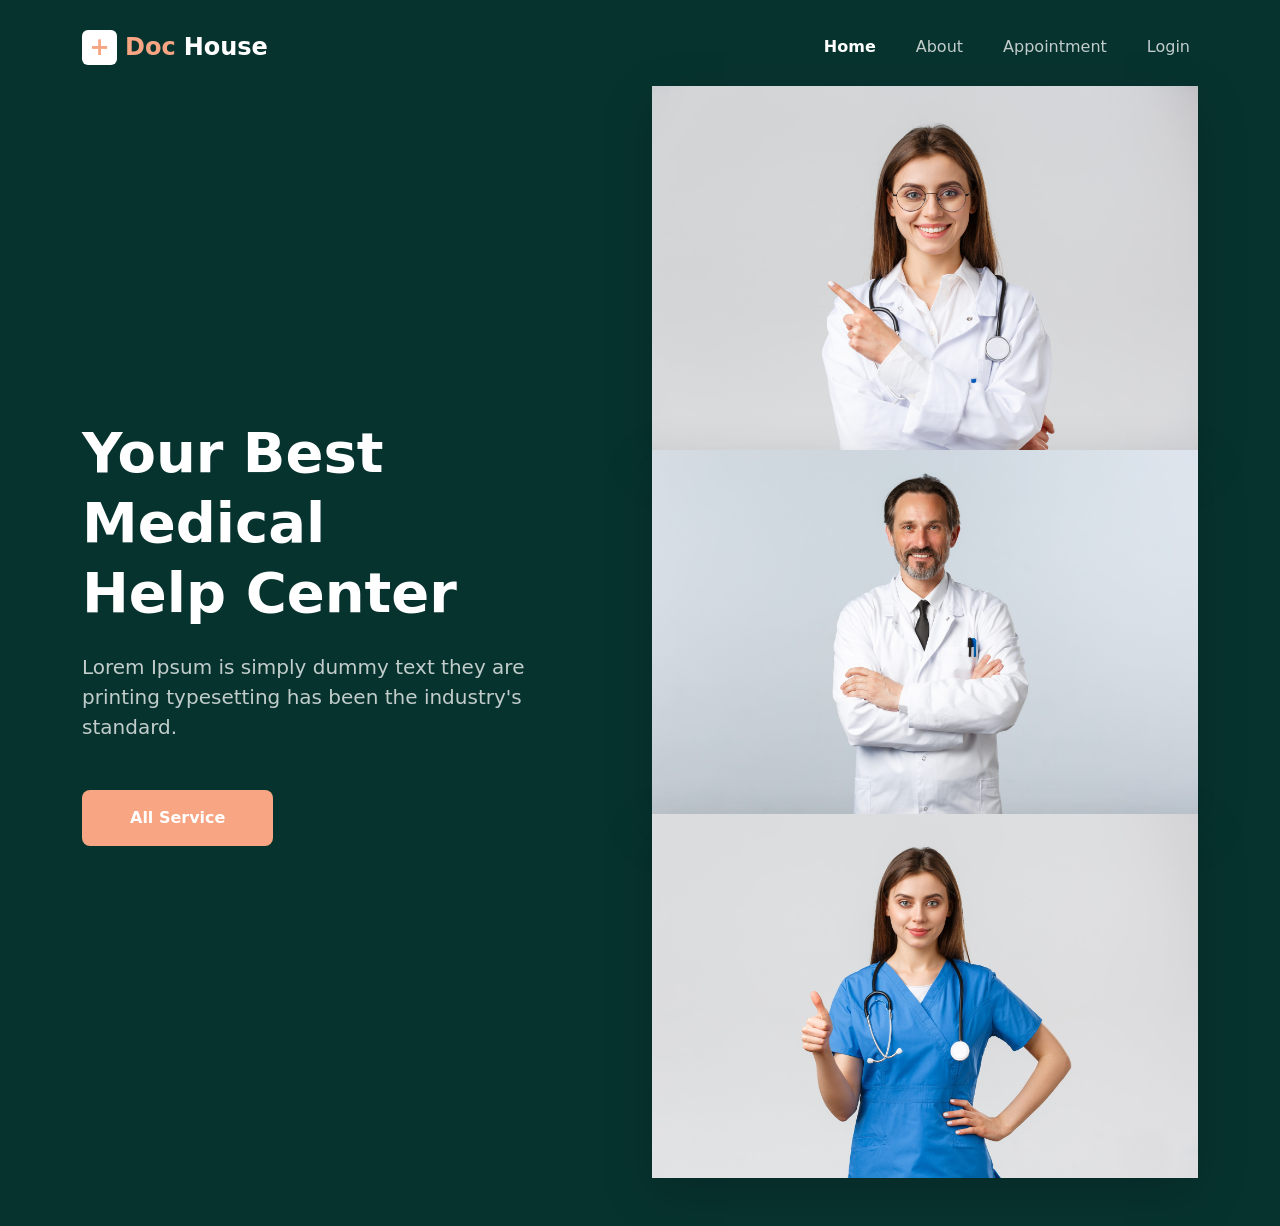
==== index.html @ a5e5c9f2 "random" ====
<!DOCTYPE html>
<html lang="en">
<head>
    <meta charset="UTF-8">
    <meta name="viewport" content="width=device-width, initial-scale=1.0">
    <title>Doc House</title>
    <link rel="stylesheet" href="https://cdn.jsdelivr.net/npm/bootstrap@5.3.8/dist/css/bootstrap.min.css">
    
    <link rel="preconnect" href="https://fonts.googleapis.com">
    <link rel="preconnect" href="https://fonts.gstatic.com" crossorigin>
    <link href="https://fonts.googleapis.com/css2?family=Source+Sans+3:wght@400;600;700;900&display=swap" rel="stylesheet">
    
    <link rel="stylesheet" href="style.css">
</head>
<body>

   <header class="main-hero-wrapper text-white position-relative overflow-hidden" style="background-color: #07332F;">
        
        <div class="bg-shape circle d-none d-md-block"></div>
        <div class="bg-shape pill pill-1 d-none d-lg-block"></div>
        <div class="bg-shape pill pill-2"></div>

        <div class="container position-relative z-1">
            
            <nav class="navbar navbar-expand-lg navbar-dark pt-4 pb-3">
                <a class="navbar-brand d-flex align-items-center gap-2 fw-bold fs-4 text-white" href="index.html">
                    <div class="bg-white rounded d-flex align-items-center justify-content-center" style="width: 35px; height: 35px;">
                        <span style="color: #F7A582; font-weight: 900;">+</span>
                    </div>
                    <span style="color: #F7A582;">Doc</span> House
                </a>
                
                <button class="navbar-toggler border-0 shadow-none" type="button" data-bs-toggle="collapse" data-bs-target="#navbar-content" aria-controls="navbar-content" aria-expanded="false" aria-label="Toggle navigation">
                    <span class="navbar-toggler-icon"></span>
                </button>
                
                <div class="collapse navbar-collapse justify-content-end" id="navbar-content">
                    <ul class="navbar-nav gap-lg-4 mt-3 mt-lg-0">
                        <li class="nav-item">
                            <a class="nav-link text-white fw-bold active" aria-current="page" href="index.html">Home</a>
                        </li>
                        <li class="nav-item">
                            <a class="nav-link text-white opacity-75" href="#">About</a>
                        </li>
                        <li class="nav-item">
                            <a class="nav-link text-white opacity-75" href="#">Appointment</a>
                        </li>
                        <li class="nav-item">
                            <a class="nav-link text-white opacity-75" href="#">Login</a>
                        </li>
                    </ul>
                </div>
            </nav>
            <div class="row align-items-center min-vh-100 pb-5">
                <div class="col-lg-6 text-center text-lg-start mt-5 mt-lg-0">
                    <div class="hero-text-holder pe-lg-5">
                        <h1 class="display-4 fw-bold mb-4 lh-sm">Your Best Medical<br>Help Center</h1>
                        <p class="fs-5 mb-5 opacity-75 mx-auto mx-lg-0" style="max-width: 450px;">
                            Lorem Ipsum is simply dummy text they are printing typesetting has been the industry's standard.
                        </p>
                        <a href="#" class="btn border-0 text-white px-5 py-3 fw-bold rounded-3 d-inline-flex align-items-center justify-content-center" style="background-color: #F7A582;">
                            All Service
                        </a>
                    </div>
                </div>

                <div class="col-lg-6 mt-5 mt-lg-0">
                    <div class="position-relative mx-auto doctor-gallery">
                        <div class="bg-shape dots"></div>
                        <img src="img/doc1.jpg" alt="Doctor 1" class="img-fluid polaroid doc-left shadow-lg">
                        <img src="img/doc2.jpg" alt="Doctor 2" class="img-fluid polaroid doc-center shadow-lg">
                        <img src="img/doc3.jpg" alt="Doctor 3" class="img-fluid polaroid doc-right shadow-lg">
                    </div>
                </div>
            </div>
            </div>
    </header>

    <script src="https://cdn.jsdelivr.net/npm/bootstrap@5.3.8/dist/js/bootstrap.bundle.min.js"></script>
</body>
</html>
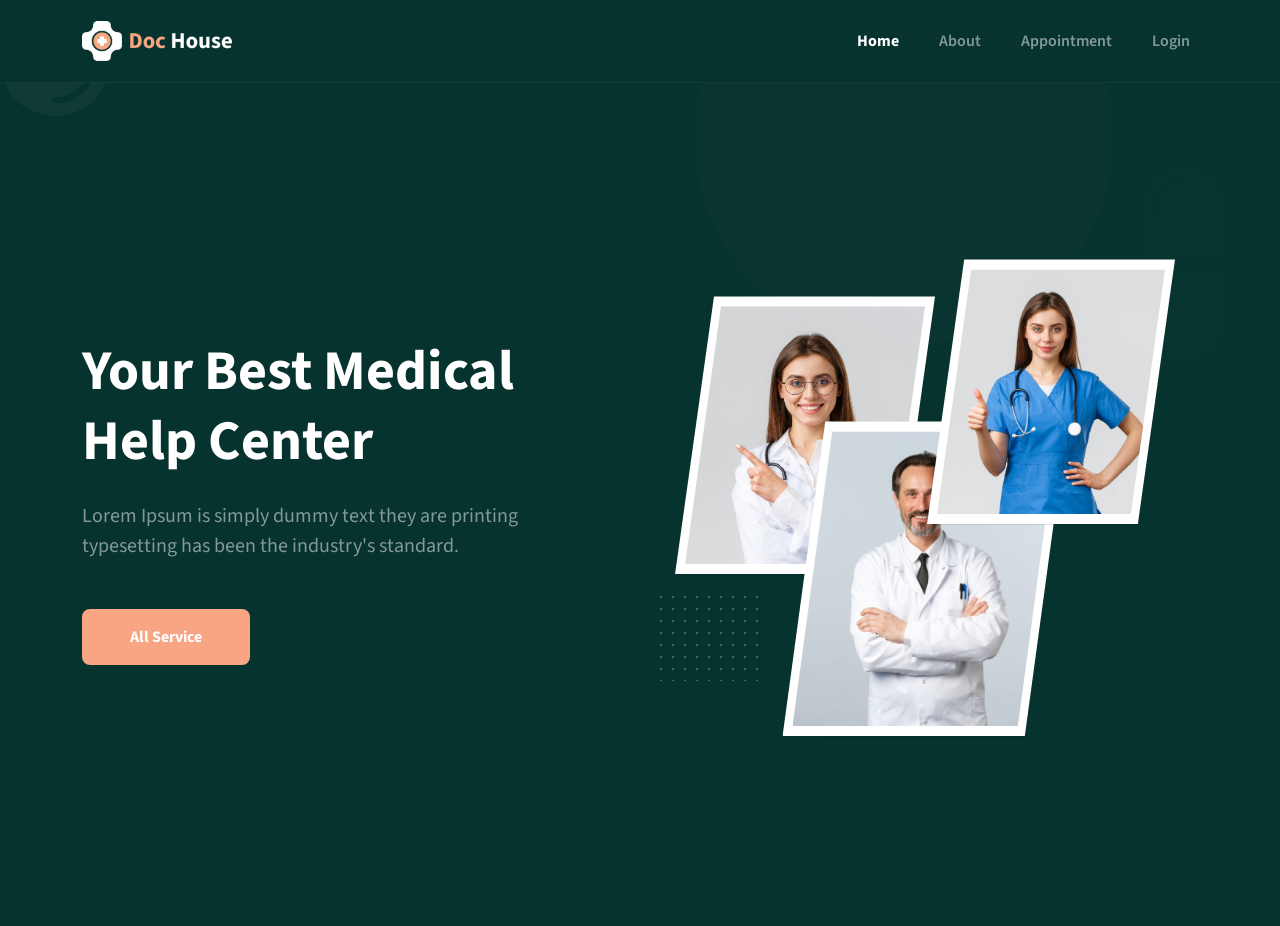
==== commit 0b4ff30b: "fixing the image issue" ====
--- a/index.html
+++ b/index.html
@@ -5,75 +5,86 @@
     <meta name="viewport" content="width=device-width, initial-scale=1.0">
     <title>Doc House</title>
     <link rel="stylesheet" href="https://cdn.jsdelivr.net/npm/bootstrap@5.3.8/dist/css/bootstrap.min.css">
-    
     <link rel="preconnect" href="https://fonts.googleapis.com">
     <link rel="preconnect" href="https://fonts.gstatic.com" crossorigin>
-    <link href="https://fonts.googleapis.com/css2?family=Source+Sans+3:wght@400;600;700;900&display=swap" rel="stylesheet">
-    
+    <link href="https://fonts.googleapis.com/css2?family=Source+Sans+3:wght@400;600;700&display=swap" rel="stylesheet">
     <link rel="stylesheet" href="style.css">
 </head>
 <body>
 
-   <header class="main-hero-wrapper text-white position-relative overflow-hidden" style="background-color: #07332F;">
-        
-        <div class="bg-shape circle d-none d-md-block"></div>
-        <div class="bg-shape pill pill-1 d-none d-lg-block"></div>
-        <div class="bg-shape pill pill-2"></div>
+    <nav class="navbar navbar-expand-lg navbar-dark pt-3 pb-3 fixed-top" style="background-color: #07332f; z-index: 1050; border-bottom: 1px solid rgba(255,255,255,0.05);">
+        <div class="container">
+            <a class="navbar-brand d-flex align-items-center" href="index.html">
+                <img src="img/logo.png" alt="Doc House Logo" height="40">
+            </a>
+            <button class="navbar-toggler shadow-none border-0" type="button"
+                    data-bs-toggle="collapse" data-bs-target="#navbarNav">
+                <span class="navbar-toggler-icon"></span>
+            </button>
+            <div class="collapse navbar-collapse justify-content-end" id="navbarNav">
+                <ul class="navbar-nav gap-lg-4 mt-3 mt-lg-0">
+                    <li class="nav-item"><a class="nav-link active-link" href="index.html">Home</a></li>
+                    <li class="nav-item"><a class="nav-link muted-link" href="#">About</a></li>
+                    <li class="nav-item"><a class="nav-link muted-link" href="#">Appointment</a></li>
+                    <li class="nav-item"><a class="nav-link muted-link" href="#">Login</a></li>
+                </ul>
+            </div>
+        </div>
+    </nav>
+
+    <header class="hero-section text-white position-relative overflow-hidden">
+        <img src="img/Ellipse 1.png"       class="vec vec-circle"  alt="">
+        <img src="img/half_pill_vector.png" class="half-pill" alt="">
+        <img src="img/pill_1_vector.png"    class="vec vec-pill-1"  alt="">
+        <img src="img/pill_2_vector.png"    class="vec vec-pill-2"  alt="">
 
         <div class="container position-relative z-1">
-            
-            <nav class="navbar navbar-expand-lg navbar-dark pt-4 pb-3">
-                <a class="navbar-brand d-flex align-items-center gap-2 fw-bold fs-4 text-white" href="index.html">
-                    <div class="bg-white rounded d-flex align-items-center justify-content-center" style="width: 35px; height: 35px;">
-                        <span style="color: #F7A582; font-weight: 900;">+</span>
-                    </div>
-                    <span style="color: #F7A582;">Doc</span> House
-                </a>
-                
-                <button class="navbar-toggler border-0 shadow-none" type="button" data-bs-toggle="collapse" data-bs-target="#navbar-content" aria-controls="navbar-content" aria-expanded="false" aria-label="Toggle navigation">
-                    <span class="navbar-toggler-icon"></span>
-                </button>
-                
-                <div class="collapse navbar-collapse justify-content-end" id="navbar-content">
-                    <ul class="navbar-nav gap-lg-4 mt-3 mt-lg-0">
-                        <li class="nav-item">
-                            <a class="nav-link text-white fw-bold active" aria-current="page" href="index.html">Home</a>
-                        </li>
-                        <li class="nav-item">
-                            <a class="nav-link text-white opacity-75" href="#">About</a>
-                        </li>
-                        <li class="nav-item">
-                            <a class="nav-link text-white opacity-75" href="#">Appointment</a>
-                        </li>
-                        <li class="nav-item">
-                            <a class="nav-link text-white opacity-75" href="#">Login</a>
-                        </li>
-                    </ul>
-                </div>
-            </nav>
-            <div class="row align-items-center min-vh-100 pb-5">
-                <div class="col-lg-6 text-center text-lg-start mt-5 mt-lg-0">
-                    <div class="hero-text-holder pe-lg-5">
-                        <h1 class="display-4 fw-bold mb-4 lh-sm">Your Best Medical<br>Help Center</h1>
-                        <p class="fs-5 mb-5 opacity-75 mx-auto mx-lg-0" style="max-width: 450px;">
-                            Lorem Ipsum is simply dummy text they are printing typesetting has been the industry's standard.
+
+            <div class="row align-items-center hero-body">
+
+                <div class="col-lg-6 text-center text-lg-start">
+                    <div class="pe-lg-5">
+                        <h1 class="display-4 fw-bold mb-4 lh-sm">
+                            Your Best Medical<br>Help Center
+                        </h1>
+                        <p class="fs-5 mb-5 hero-sub mx-auto mx-lg-0">
+                            Lorem Ipsum is simply dummy text they are printing typesetting
+                            has been the industry's standard.
                         </p>
-                        <a href="#" class="btn border-0 text-white px-5 py-3 fw-bold rounded-3 d-inline-flex align-items-center justify-content-center" style="background-color: #F7A582;">
+                        <a href="#" class="btn btn-custom px-5 py-3 fw-bold rounded-3">
                             All Service
                         </a>
                     </div>
                 </div>
 
                 <div class="col-lg-6 mt-5 mt-lg-0">
-                    <div class="position-relative mx-auto doctor-gallery">
-                        <div class="bg-shape dots"></div>
-                        <img src="img/doc1.jpg" alt="Doctor 1" class="img-fluid polaroid doc-left shadow-lg">
-                        <img src="img/doc2.jpg" alt="Doctor 2" class="img-fluid polaroid doc-center shadow-lg">
-                        <img src="img/doc3.jpg" alt="Doctor 3" class="img-fluid polaroid doc-right shadow-lg">
+                    <div class="gallery-wrapper mx-auto">
+
+                        <div class="dot-grid"></div>
+
+                        <div class="doc-frame doc-1">
+                            <div class="img-mask">
+                                <img src="img/doc1.jpg" alt="Doctor 1">
+                            </div>
+                        </div>
+
+                        <div class="doc-frame doc-2">
+                            <div class="img-mask">
+                                <img src="img/doc2.jpg" alt="Doctor 2">
+                            </div>
+                        </div>
+
+                        <div class="doc-frame doc-3">
+                            <div class="img-mask">
+                                <img src="img/doc3.jpg" alt="Doctor 3">
+                            </div>
+                        </div>
+
                     </div>
                 </div>
+
             </div>
-            </div>
+        </div>
     </header>
 
     <script src="https://cdn.jsdelivr.net/npm/bootstrap@5.3.8/dist/js/bootstrap.bundle.min.js"></script>
--- a/style.css
+++ b/style.css
@@ -0,0 +1,233 @@
+body {
+  font-family: "Source Sans 3", sans-serif;
+  background-color: #ffffff;
+  overflow-x: hidden;
+}
+
+.hero-section {
+  background-color: #07332f;
+  min-height: 100vh;
+}
+
+.hero-body {
+  min-height: calc(100vh - 90px);
+  padding-top: 20px; 
+  padding-bottom: 60px;
+}
+
+.hero-sub {
+  color: rgba(255, 255, 255, 0.5);
+  max-width: 450px;
+}
+
+/* Navbar links */
+
+.active-link {
+  color: #ffffff !important;
+  font-weight: 700;
+}
+
+.muted-link {
+  color: rgba(255, 255, 255, 0.5) !important;
+  font-weight: 600;
+}
+
+.muted-link:hover,
+.muted-link:focus {
+  color: #ffffff !important;
+}
+
+.btn-custom {
+  background-color: #f7a582;
+  color: #ffffff;
+  border: none;
+  transition: background-color 0.25s ease;
+}
+
+.btn-custom:hover,
+.btn-custom:focus {
+  background-color: #e5906d;
+  color: #ffffff;
+}
+
+.vec {
+  position: absolute;
+  pointer-events: none;
+  z-index: 0;
+}
+
+.vec-circle {
+  top: -8%;
+  right: 13%;
+  width: 420px;
+  opacity: 0.08;
+}
+.vec-pill-1 {
+  top: 18%;
+  right: 4%;
+  width: 90px;
+  opacity: 0.18;
+}
+.vec-pill-2 {
+  bottom: 8%;
+  left: 44%;
+  width: 110px;
+  opacity: 0.1;
+}
+
+.gallery-wrapper {
+  position: relative;
+  width: 100%;
+  max-width: 500px;
+  height: 520px;
+  z-index: 5;
+}
+
+.half-pill {
+  bottom: 10px;
+  left: -40px;
+  width: 110px;
+  z-index: 0;
+  opacity: 0.7;
+}
+
+.dot-grid {
+  position: absolute;
+  bottom: 80px;
+  left: -20px;
+  width: 110px;
+  height: 90px;
+  z-index: 0;
+  opacity: 0.25;
+  background-image: radial-gradient(circle, #ffffff 1.5px, transparent 1.5px);
+  background-size: 12px 12px;
+}
+
+.doc-frame {
+  position: absolute;
+  background-color: #ffffff;
+  padding: 0;
+  clip-path: polygon(15% 0%, 100% 0%, 85% 100%, 0% 100%);
+  box-shadow: 0 16px 40px rgba(0, 0, 0, 0.28);
+}
+
+.doc-frame .img-mask {
+  position: absolute;
+  top: 10px;
+  left: 10px;
+  right: 10px;
+  bottom: 10px;
+  overflow: hidden;
+  clip-path: polygon(15% 0%, 100% 0%, 85% 100%, 0% 100%);
+}
+
+.doc-frame .img-mask img {
+  position: absolute;
+  top: 50%;
+  left: 50%;
+  width: 100%;
+  height: 100%;
+  object-fit: cover;
+  object-position: center top;
+  transform: translate(-50%, -50%);
+}
+
+.doc-1 {
+  width: 260px;
+  height: 278px;
+  top: 55px;
+  left: 0;
+  z-index: 2;
+}
+
+.doc-2 {
+  width: 285px;
+  height: 315px;
+  bottom: 25px;
+  left: 50%;
+  transform: translateX(-50%);
+  z-index: 3;
+  box-shadow: 0 20px 55px rgba(0, 0, 0, 0.35);
+}
+
+.doc-3 {
+  width: 248px;
+  height: 265px;
+  top: 18px;
+  right: 0;
+  z-index: 4;
+}
+
+@media (max-width: 1199px) {
+  .gallery-wrapper {
+    max-width: 440px;
+    height: 480px;
+  }
+  .doc-1 {
+    width: 192px;
+    height: 247px;
+  }
+  .doc-2 {
+    width: 216px;
+    height: 278px;
+  }
+  .doc-3 {
+    width: 184px;
+    height: 237px;
+  }
+}
+
+@media (max-width: 991px) {
+  .hero-body {
+    min-height: auto;
+    padding-top: 40px; 
+  }
+  .gallery-wrapper {
+    max-width: 400px;
+    height: 425px;
+  }
+  .half-pill {
+    left: -10px;
+    width: 90px;
+  }
+  .doc-1 {
+    width: 170px;
+    height: 220px;
+    top: 40px;
+  }
+  .doc-2 {
+    width: 192px;
+    height: 250px;
+    bottom: 20px;
+  }
+  .doc-3 {
+    width: 160px;
+    height: 206px;
+    top: 10px;
+  }
+}
+
+@media (max-width: 575px) {
+  .gallery-wrapper {
+    max-width: 340px;
+    height: 365px;
+  }
+  .dot-grid {
+    display: none;
+  }
+  .doc-1 {
+    width: 144px;
+    height: 187px;
+    top: 35px;
+  }
+  .doc-2 {
+    width: 164px;
+    height: 214px;
+    bottom: 15px;
+  }
+  .doc-3 {
+    width: 136px;
+    height: 176px;
+    top: 8px;
+  }
+}
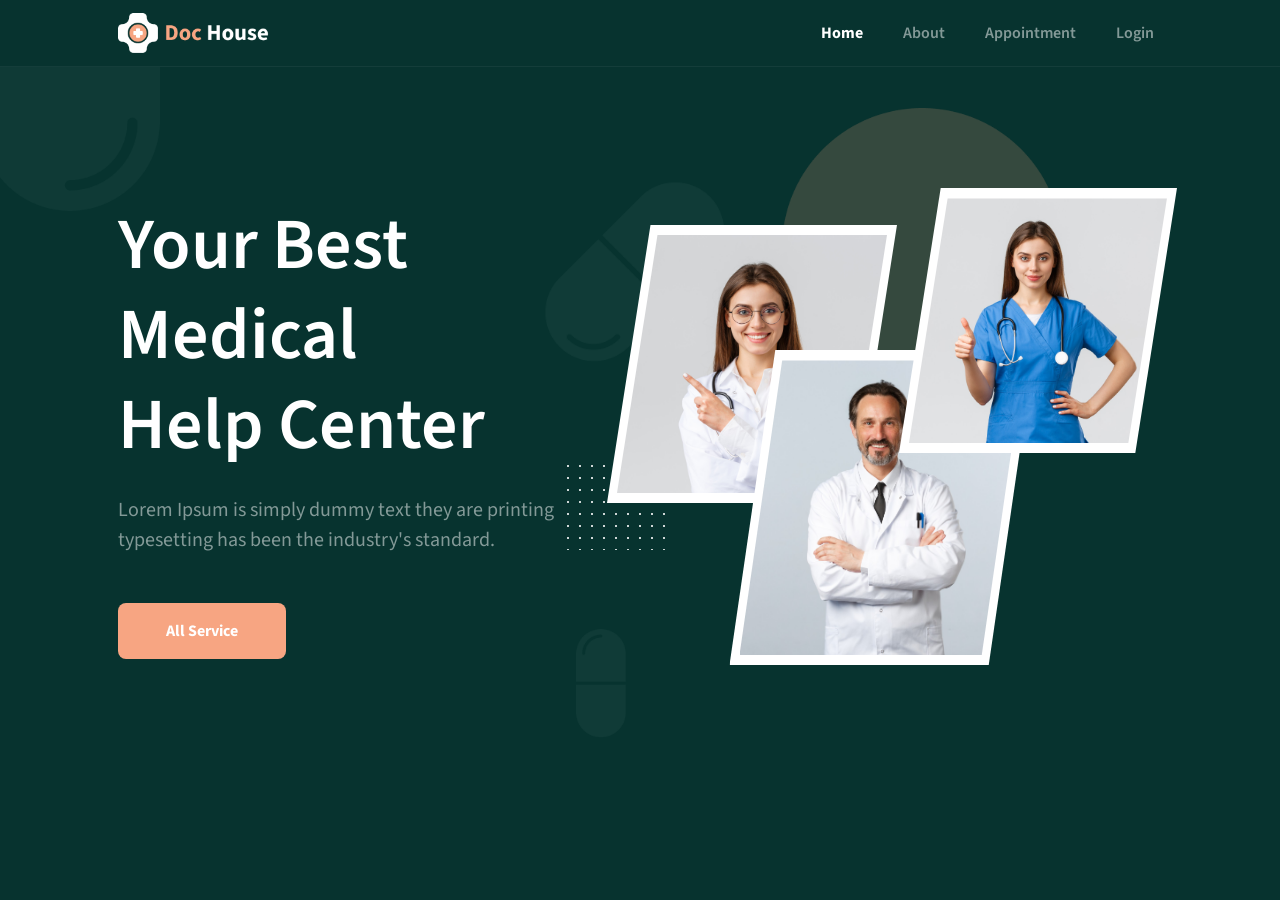
==== commit f728c5dd: "regular" ====
--- a/index.html
+++ b/index.html
@@ -12,8 +12,8 @@
 </head>
 <body>
 
-    <nav class="navbar navbar-expand-lg navbar-dark pt-3 pb-3 fixed-top" style="background-color: #07332f; z-index: 1050; border-bottom: 1px solid rgba(255,255,255,0.05);">
-        <div class="container">
+    <nav class="navbar navbar-expand-lg navbar-dark pt-2 pb-2 fixed-top" style="background-color: #07332f; z-index: 1050; border-bottom: 1px solid rgba(255,255,255,0.05);">
+        <div class="container px-5">
             <a class="navbar-brand d-flex align-items-center" href="index.html">
                 <img src="img/logo.png" alt="Doc House Logo" height="40">
             </a>
@@ -34,17 +34,17 @@
 
     <header class="hero-section text-white position-relative overflow-hidden">
         <img src="img/Ellipse 1.png"       class="vec vec-circle"  alt="">
-        <img src="img/half_pill_vector.png" class="half-pill" alt="">
+        <img src="img/half_pill_vector.png" class="vec half-pill" alt="">
         <img src="img/pill_1_vector.png"    class="vec vec-pill-1"  alt="">
         <img src="img/pill_2_vector.png"    class="vec vec-pill-2"  alt="">
 
-        <div class="container position-relative z-1">
+        <div class="container position-relative z-1 px-5">
 
             <div class="row align-items-center hero-body">
 
-                <div class="col-lg-6 text-center text-lg-start">
-                    <div class="pe-lg-5">
-                        <h1 class="display-4 fw-bold mb-4 lh-sm">
+                <div class="col-lg-6  text-center text-lg-start">
+                    <div class="pe-lg-3">
+                        <h1 class="display-2  fw-semibold mb-4 lh-sm">
                             Your Best Medical<br>Help Center
                         </h1>
                         <p class="fs-5 mb-5 hero-sub mx-auto mx-lg-0">
--- a/style.css
+++ b/style.css
@@ -11,7 +11,7 @@
 
 .hero-body {
   min-height: calc(100vh - 90px);
-  padding-top: 20px; 
+  padding-top: 110px; 
   padding-bottom: 60px;
 }
 
@@ -57,22 +57,22 @@
 }
 
 .vec-circle {
-  top: -8%;
-  right: 13%;
-  width: 420px;
-  opacity: 0.08;
+  top: 12%;
+  right: 17%;
+  width: 280px;
+  opacity: 0.99;
 }
 .vec-pill-1 {
+  bottom: 18%;
+  left: 45%;
+  width: 50px;
+  opacity: 0.8;
+}
+.vec-pill-2 {
   top: 18%;
-  right: 4%;
-  width: 90px;
-  opacity: 0.18;
-}
-.vec-pill-2 {
-  bottom: 8%;
-  left: 44%;
-  width: 110px;
-  opacity: 0.1;
+  left: 41%;
+  width: 220px;
+  opacity: 0.8;
 }
 
 .gallery-wrapper {
@@ -84,21 +84,21 @@
 }
 
 .half-pill {
-  bottom: 10px;
-  left: -40px;
-  width: 110px;
+  top: 20px;
+  left: -20px;
+  width: 180px;
   z-index: 0;
   opacity: 0.7;
 }
 
 .dot-grid {
   position: absolute;
-  bottom: 80px;
-  left: -20px;
+  bottom: 140px;
+  left: -95px;
   width: 110px;
   height: 90px;
   z-index: 0;
-  opacity: 0.25;
+  opacity: 0.8;
   background-image: radial-gradient(circle, #ffffff 1.5px, transparent 1.5px);
   background-size: 12px 12px;
 }
@@ -133,31 +133,31 @@
 }
 
 .doc-1 {
-  width: 260px;
+  width: 290px;
   height: 278px;
   top: 55px;
-  left: 0;
+  left: -50px ;
   z-index: 2;
 }
 
 .doc-2 {
-  width: 285px;
+  width: 305px;
   height: 315px;
   bottom: 25px;
-  left: 50%;
+  left: 45%;
   transform: translateX(-50%);
   z-index: 3;
   box-shadow: 0 20px 55px rgba(0, 0, 0, 0.35);
 }
 
 .doc-3 {
-  width: 248px;
+  width: 278px;
   height: 265px;
   top: 18px;
-  right: 0;
+  right: -20px;
   z-index: 4;
 }
-
+/* Media Queries */
 @media (max-width: 1199px) {
   .gallery-wrapper {
     max-width: 440px;
@@ -166,6 +166,7 @@
   .doc-1 {
     width: 192px;
     height: 247px;
+    left: 10px;
   }
   .doc-2 {
     width: 216px;
@@ -174,13 +175,20 @@
   .doc-3 {
     width: 184px;
     height: 237px;
+    right: 13px;
+  }
+  .vec {
+    display: none;
+  }
+  .dot-grid{
+    left: -49px;
   }
 }
 
 @media (max-width: 991px) {
   .hero-body {
     min-height: auto;
-    padding-top: 40px; 
+    padding-top: 100px; 
   }
   .gallery-wrapper {
     max-width: 400px;
@@ -205,6 +213,16 @@
     height: 206px;
     top: 10px;
   }
+
+  .vec {
+    display: block;
+  }
+  
+  .vec-circle{
+    display: none;
+  }
+
+
 }
 
 @media (max-width: 575px) {
@@ -213,7 +231,8 @@
     height: 365px;
   }
   .dot-grid {
-    display: none;
+    display: block;
+    bottom: 100px;
   }
   .doc-1 {
     width: 144px;
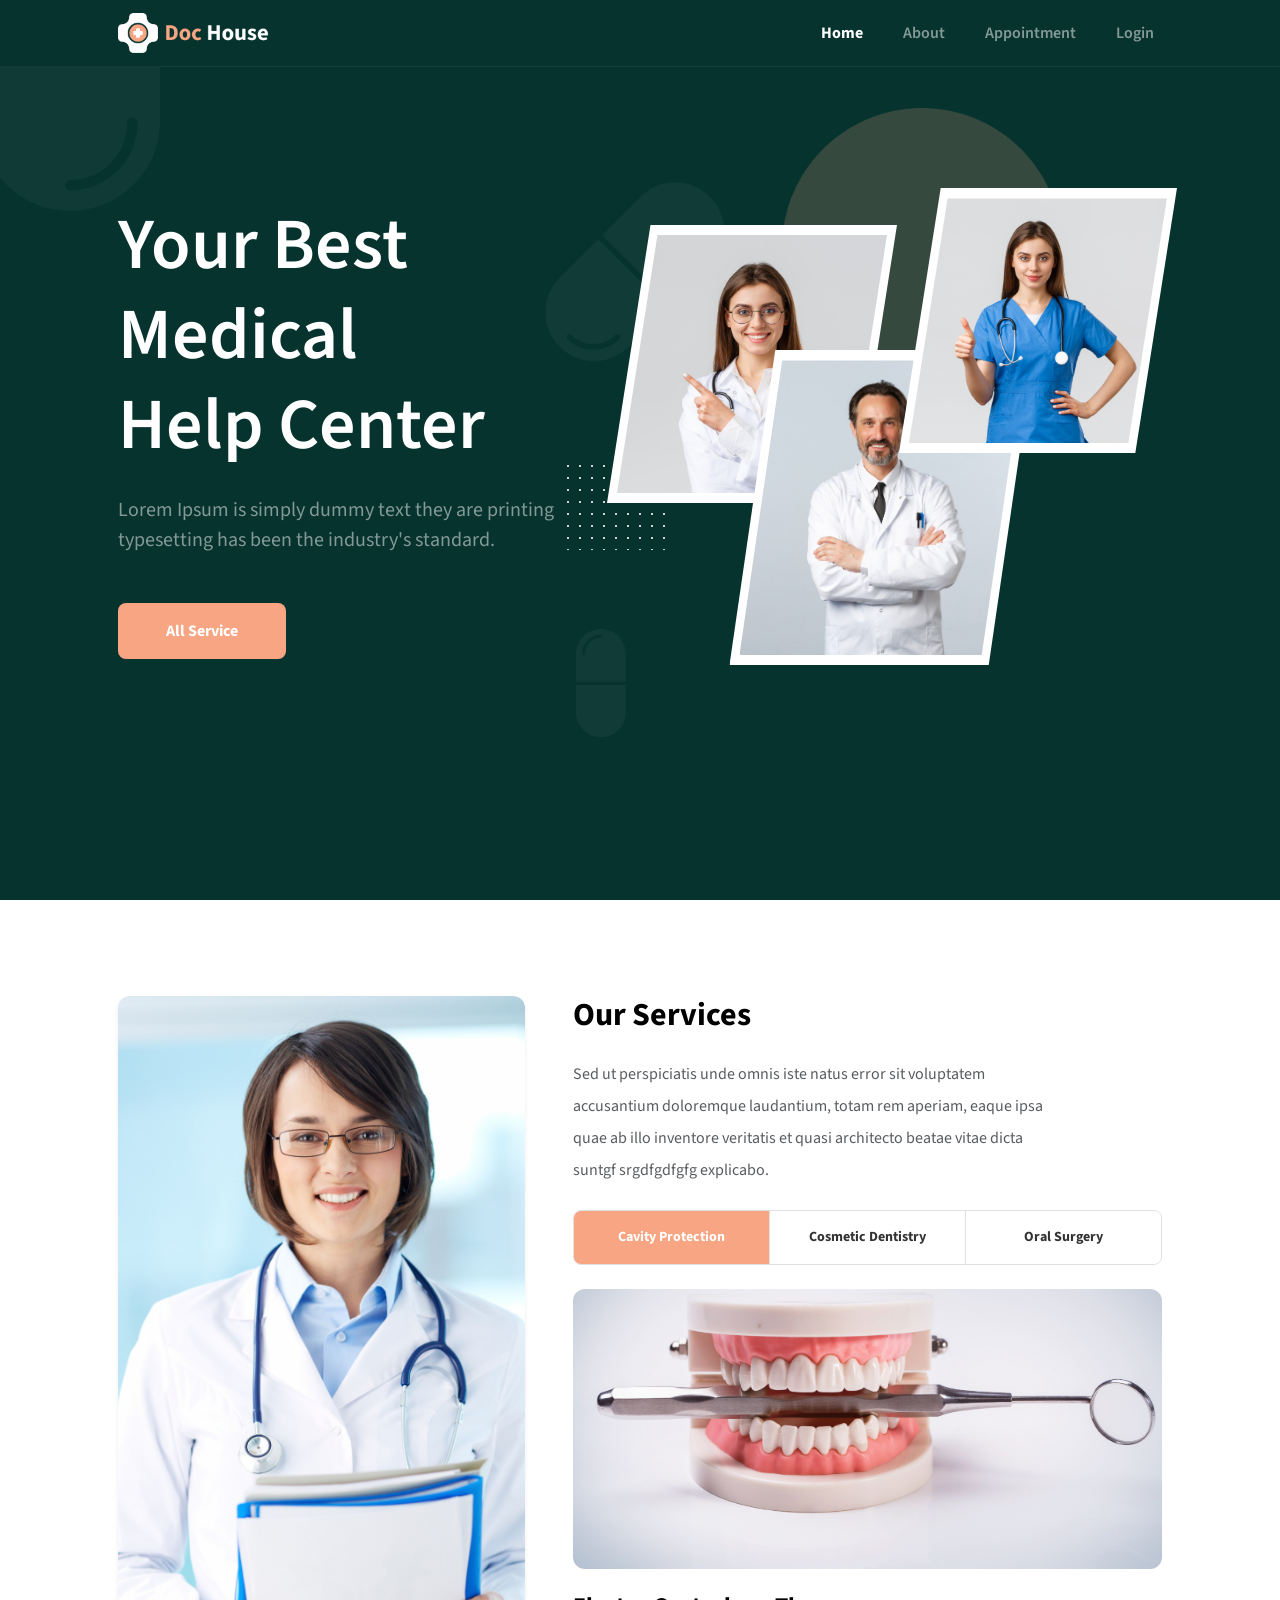
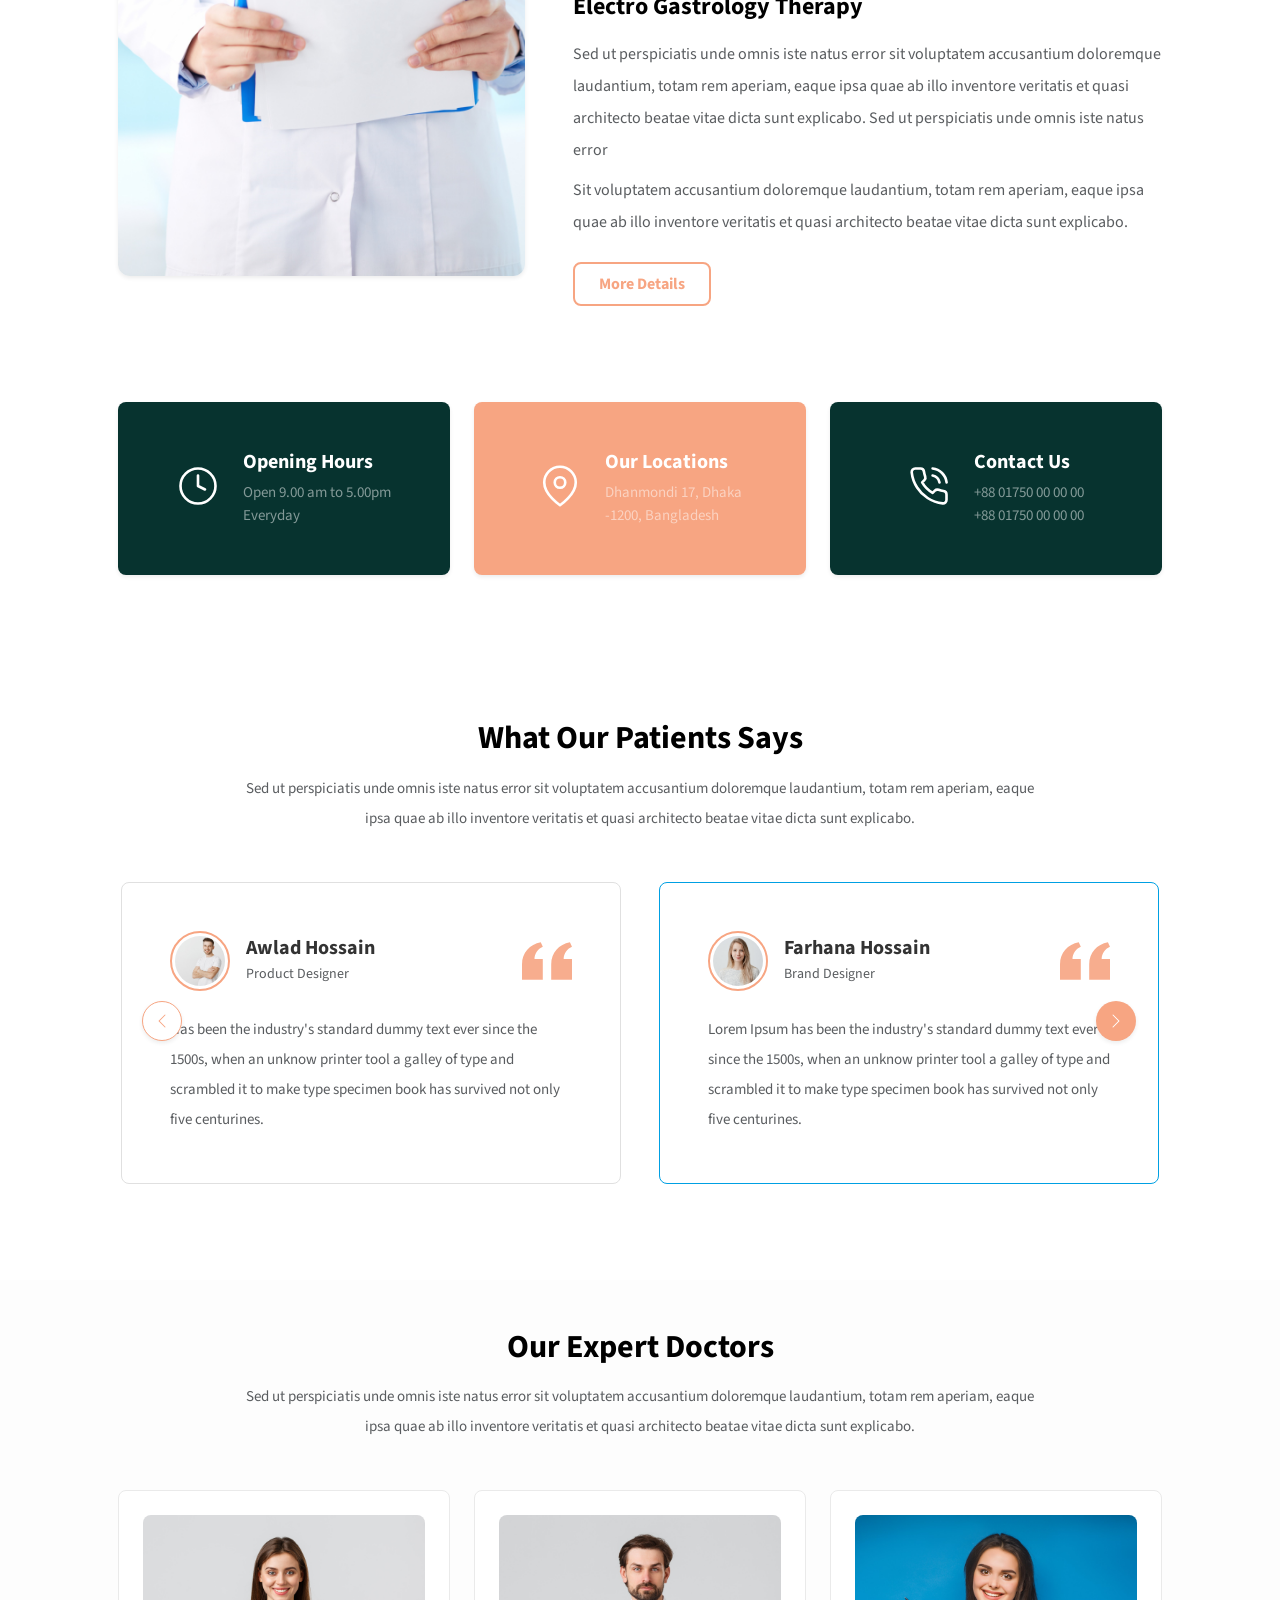
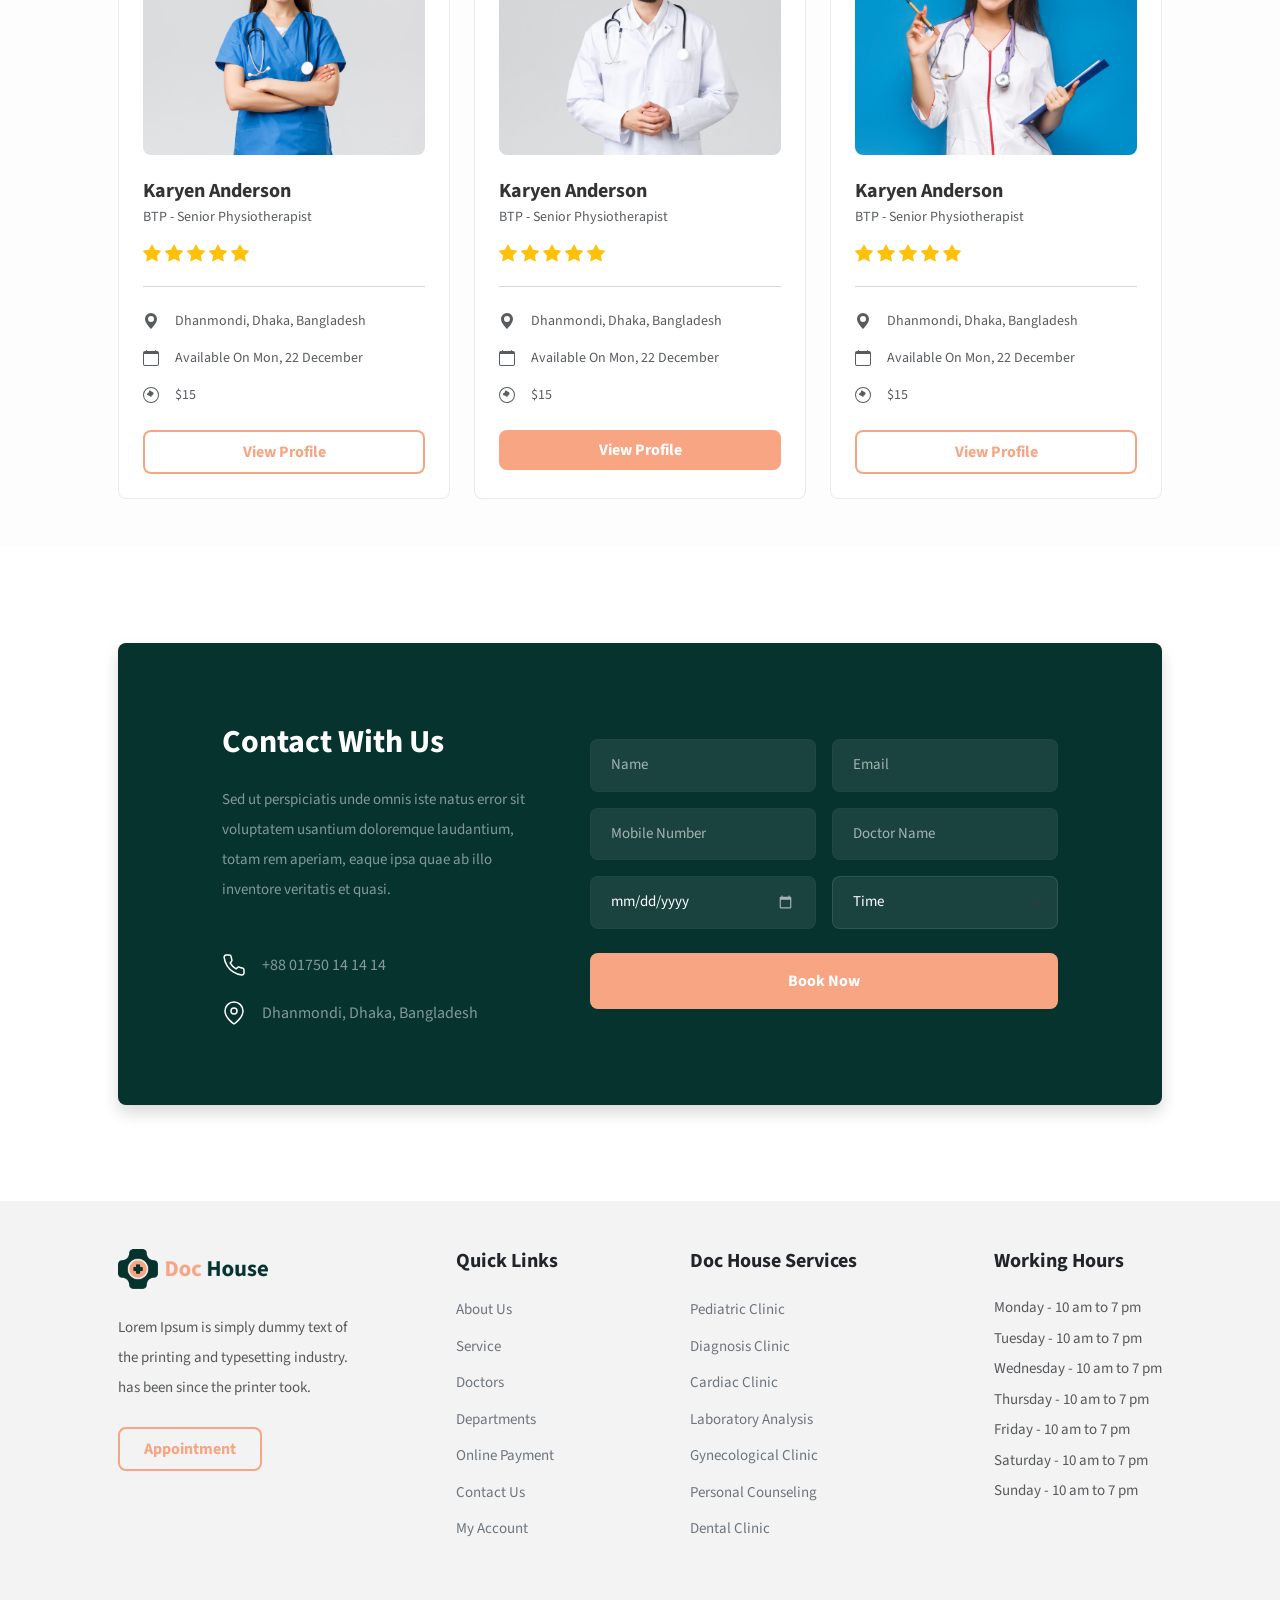
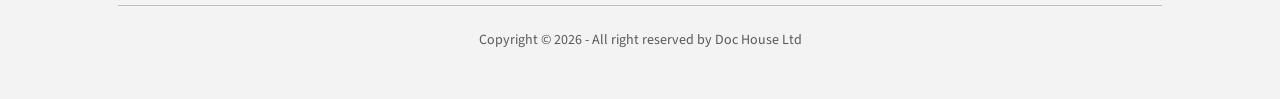
==== commit 5c8dc0ff: "after finishing the frame-4" ====
--- a/index.html
+++ b/index.html
@@ -1,92 +1,1040 @@
-<!DOCTYPE html>
+<!doctype html>
 <html lang="en">
-<head>
-    <meta charset="UTF-8">
-    <meta name="viewport" content="width=device-width, initial-scale=1.0">
+  <head>
+    <meta charset="UTF-8" />
+    <meta name="viewport" content="width=device-width, initial-scale=1.0" />
     <title>Doc House</title>
-    <link rel="stylesheet" href="https://cdn.jsdelivr.net/npm/bootstrap@5.3.8/dist/css/bootstrap.min.css">
-    <link rel="preconnect" href="https://fonts.googleapis.com">
-    <link rel="preconnect" href="https://fonts.gstatic.com" crossorigin>
-    <link href="https://fonts.googleapis.com/css2?family=Source+Sans+3:wght@400;600;700&display=swap" rel="stylesheet">
-    <link rel="stylesheet" href="style.css">
-</head>
-<body>
-
-    <nav class="navbar navbar-expand-lg navbar-dark pt-2 pb-2 fixed-top" style="background-color: #07332f; z-index: 1050; border-bottom: 1px solid rgba(255,255,255,0.05);">
-        <div class="container px-5">
-            <a class="navbar-brand d-flex align-items-center" href="index.html">
-                <img src="img/logo.png" alt="Doc House Logo" height="40">
-            </a>
-            <button class="navbar-toggler shadow-none border-0" type="button"
-                    data-bs-toggle="collapse" data-bs-target="#navbarNav">
-                <span class="navbar-toggler-icon"></span>
-            </button>
-            <div class="collapse navbar-collapse justify-content-end" id="navbarNav">
-                <ul class="navbar-nav gap-lg-4 mt-3 mt-lg-0">
-                    <li class="nav-item"><a class="nav-link active-link" href="index.html">Home</a></li>
-                    <li class="nav-item"><a class="nav-link muted-link" href="#">About</a></li>
-                    <li class="nav-item"><a class="nav-link muted-link" href="#">Appointment</a></li>
-                    <li class="nav-item"><a class="nav-link muted-link" href="#">Login</a></li>
-                </ul>
-            </div>
+    <link
+      rel="stylesheet"
+      href="https://cdn.jsdelivr.net/npm/bootstrap@5.3.8/dist/css/bootstrap.min.css"
+    />
+    <link rel="preconnect" href="https://fonts.googleapis.com" />
+    <link rel="preconnect" href="https://fonts.gstatic.com" crossorigin />
+    <link
+      href="https://fonts.googleapis.com/css2?family=Source+Sans+3:wght@400;600;700&display=swap"
+      rel="stylesheet"
+    />
+    <link rel="stylesheet" href="style.css" />
+  </head>
+  <body>
+    <!-- Navbar -->
+    <nav
+      class="navbar navbar-expand-lg navbar-dark pt-2 pb-2 fixed-top"
+      style="
+        background-color: #07332f;
+        z-index: 1050;
+        border-bottom: 1px solid rgba(255, 255, 255, 0.05);
+      "
+    >
+      <div class="container px-5">
+        <a class="navbar-brand d-flex align-items-center" href="index.html">
+          <img src="img/logo.png" alt="Doc House Logo" height="40" />
+        </a>
+        <button
+          class="navbar-toggler shadow-none border-0"
+          type="button"
+          data-bs-toggle="collapse"
+          data-bs-target="#navbarNav"
+        >
+          <span class="navbar-toggler-icon"></span>
+        </button>
+        <div
+          class="collapse navbar-collapse justify-content-end"
+          id="navbarNav"
+        >
+          <ul class="navbar-nav gap-lg-4 mt-3 mt-lg-0">
+            <li class="nav-item">
+              <a class="nav-link active-link" href="index.html">Home</a>
+            </li>
+            <li class="nav-item">
+              <a class="nav-link muted-link" href="#">About</a>
+            </li>
+            <li class="nav-item">
+              <a class="nav-link muted-link" href="#">Appointment</a>
+            </li>
+            <li class="nav-item">
+              <a class="nav-link muted-link" href="#">Login</a>
+            </li>
+          </ul>
         </div>
+      </div>
     </nav>
-
+    <!-- Navbar -->
+
+    <!-- Hero Section -->
     <header class="hero-section text-white position-relative overflow-hidden">
-        <img src="img/Ellipse 1.png"       class="vec vec-circle"  alt="">
-        <img src="img/half_pill_vector.png" class="vec half-pill" alt="">
-        <img src="img/pill_1_vector.png"    class="vec vec-pill-1"  alt="">
-        <img src="img/pill_2_vector.png"    class="vec vec-pill-2"  alt="">
-
-        <div class="container position-relative z-1 px-5">
-
-            <div class="row align-items-center hero-body">
-
-                <div class="col-lg-6  text-center text-lg-start">
-                    <div class="pe-lg-3">
-                        <h1 class="display-2  fw-semibold mb-4 lh-sm">
-                            Your Best Medical<br>Help Center
-                        </h1>
-                        <p class="fs-5 mb-5 hero-sub mx-auto mx-lg-0">
-                            Lorem Ipsum is simply dummy text they are printing typesetting
-                            has been the industry's standard.
-                        </p>
-                        <a href="#" class="btn btn-custom px-5 py-3 fw-bold rounded-3">
-                            All Service
-                        </a>
-                    </div>
-                </div>
-
-                <div class="col-lg-6 mt-5 mt-lg-0">
-                    <div class="gallery-wrapper mx-auto">
-
-                        <div class="dot-grid"></div>
-
-                        <div class="doc-frame doc-1">
-                            <div class="img-mask">
-                                <img src="img/doc1.jpg" alt="Doctor 1">
-                            </div>
-                        </div>
-
-                        <div class="doc-frame doc-2">
-                            <div class="img-mask">
-                                <img src="img/doc2.jpg" alt="Doctor 2">
-                            </div>
-                        </div>
-
-                        <div class="doc-frame doc-3">
-                            <div class="img-mask">
-                                <img src="img/doc3.jpg" alt="Doctor 3">
-                            </div>
-                        </div>
-
-                    </div>
-                </div>
-
-            </div>
+      <img src="img/Ellipse 1.png" class="vec vec-circle" alt="" />
+      <img src="img/half_pill_vector.png" class="vec half-pill" alt="" />
+      <img src="img/pill_1_vector.png" class="vec vec-pill-1" alt="" />
+      <img src="img/pill_2_vector.png" class="vec vec-pill-2" alt="" />
+
+      <div class="container position-relative z-1 px-5">
+        <div class="row align-items-center hero-body">
+          <div class="col-lg-6 text-center text-lg-start">
+            <div class="pe-lg-3">
+              <h1 class="display-2 fw-semibold mb-4 lh-sm">
+                Your Best Medical<br />Help Center
+              </h1>
+              <p class="fs-5 mb-5 hero-sub mx-auto mx-lg-0">
+                Lorem Ipsum is simply dummy text they are printing typesetting
+                has been the industry's standard.
+              </p>
+              <a href="#" class="btn btn-custom px-5 py-3 fw-bold rounded-3">
+                All Service
+              </a>
+            </div>
+          </div>
+
+          <div class="col-lg-6 mt-5 mt-lg-0">
+            <div class="gallery-wrapper mx-auto">
+              <div class="dot-grid"></div>
+
+              <div class="doc-frame doc-1">
+                <div class="img-mask">
+                  <img src="img/doc1.jpg" alt="Doctor 1" />
+                </div>
+              </div>
+
+              <div class="doc-frame doc-2">
+                <div class="img-mask">
+                  <img src="img/doc2.jpg" alt="Doctor 2" />
+                </div>
+              </div>
+
+              <div class="doc-frame doc-3">
+                <div class="img-mask">
+                  <img src="img/doc3.jpg" alt="Doctor 3" />
+                </div>
+              </div>
+            </div>
+          </div>
         </div>
+      </div>
     </header>
+    <!-- Hero Section -->
+
+    <!-- Our Services -->
+    <section class="services-section py-5 mt-5">
+      <div class="container px-4 px-lg-5">
+        <div class="row gx-5">
+          <div class="col-lg-5 mb-5 mb-lg-0">
+            <div class="services-img-wrap shadow-sm">
+              <img
+                src="img/long_doctor.jpg"
+                alt="Service Doctor"
+                class="services-main-img"
+              />
+            </div>
+          </div>
+
+          <div class="col-lg-7 text-center text-lg-start">
+            <h2 class="fw-bold mb-4" style="color: #000">Our Services</h2>
+            <p class="service-para text-muted mb-4 lh-lg">
+              Sed ut perspiciatis unde omnis iste natus error sit voluptatem
+              accusantium doloremque laudantium, totam rem aperiam, eaque ipsa
+              quae ab illo inventore veritatis et quasi architecto beatae vitae
+              dicta suntgf srgdfgdfgfg explicabo.
+            </p>
+
+            <div class="service-tabs-container mb-4">
+              <button class="service-tab active">Cavity Protection</button>
+              <button class="service-tab">Cosmetic Dentistry</button>
+              <button class="service-tab">Oral Surgery</button>
+            </div>
+
+            <div class="service-detail">
+              <div class="service-detail__img-wrap mb-4">
+                <img
+                  src="img/teeth.jpg"
+                  alt="Teeth Therapy"
+                  class="service-detail__img"
+                />
+              </div>
+
+              <h4 class="fw-bold mb-3" style="color: #000">
+                Electro Gastrology Therapy
+              </h4>
+              <p class="text-muted mb-2 lh-lg">
+                Sed ut perspiciatis unde omnis iste natus error sit voluptatem
+                accusantium doloremque laudantium, totam rem aperiam, eaque ipsa
+                quae ab illo inventore veritatis et quasi architecto beatae
+                vitae dicta sunt explicabo. Sed ut perspiciatis unde omnis iste
+                natus error
+              </p>
+              <p class="text-muted mb-4 lh-lg">
+                Sit voluptatem accusantium doloremque laudantium, totam rem
+                aperiam, eaque ipsa quae ab illo inventore veritatis et quasi
+                architecto beatae vitae dicta sunt explicabo.
+              </p>
+
+              <a
+                href="#"
+                class="btn btn-outline-custom px-4 py-2 fw-bold rounded-3"
+                >More Details</a
+              >
+            </div>
+          </div>
+        </div>
+      </div>
+    </section>
+    <!-- Our Services -->
+
+    <!--info -->
+    <section class="info-cards-section py-5 mb-5">
+      <div class="container px-4 px-lg-5">
+        <div class="row g-4">
+          <div class="col-lg-4 col-md-6">
+            <div
+              class="info-card bg-dark-green d-flex align-items-center justify-content-center text-start p-4 p-xl-5 rounded-3 text-white h-100 shadow-sm"
+            >
+              <div class="info-icon me-3 me-xl-4 flex-shrink-0">
+                <svg xmlns="http://www.w3.org/2000/svg" viewBox="0 0 24 24">
+                  <circle cx="12" cy="12" r="10"></circle>
+                  <polyline points="12 6 12 12 16 14"></polyline>
+                </svg>
+              </div>
+              <div>
+                <h4 class="fw-bold mb-2 fs-5">Opening Hours</h4>
+                <p class="mb-0 lh-base text-white-50">
+                  Open 9.00 am to 5.00pm<br />Everyday
+                </p>
+              </div>
+            </div>
+          </div>
+
+          <div class="col-lg-4 col-md-6">
+            <div
+              class="info-card bg-orange d-flex align-items-center justify-content-center text-start p-4 p-xl-5 rounded-3 text-white h-100 shadow-sm"
+            >
+              <div class="info-icon me-3 me-xl-4 flex-shrink-0">
+                <svg xmlns="http://www.w3.org/2000/svg" viewBox="0 0 24 24">
+                  <path
+                    d="M21 10c0 7-9 13-9 13s-9-6-9-13a9 9 0 0 1 18 0z"
+                  ></path>
+                  <circle cx="12" cy="10" r="3"></circle>
+                </svg>
+              </div>
+              <div>
+                <h4 class="fw-bold mb-2 fs-5">Our Locations</h4>
+                <p class="mb-0 lh-base text-white-50 text-opacity-75">
+                  Dhanmondi 17, Dhaka<br />-1200, Bangladesh
+                </p>
+              </div>
+            </div>
+          </div>
+
+          <div class="col-lg-4 col-md-6">
+            <div
+              class="info-card bg-dark-green d-flex align-items-center justify-content-center text-start p-4 p-xl-5 rounded-3 text-white h-100 shadow-sm"
+            >
+              <div class="info-icon me-3 me-xl-4 flex-shrink-0">
+                <svg xmlns="http://www.w3.org/2000/svg" viewBox="0 0 24 24">
+                  <path
+                    d="M22 16.92v3a2 2 0 0 1-2.18 2 19.79 19.79 0 0 1-8.63-3.07 19.5 19.5 0 0 1-6-6 19.79 19.79 0 0 1-3.07-8.67A2 2 0 0 1 4.11 2h3a2 2 0 0 1 2 1.72 12.84 12.84 0 0 0 .7 2.81 2 2 0 0 1-.45 2.11L8.09 9.91a16 16 0 0 0 6 6l1.27-1.27a2 2 0 0 1 2.11-.45 12.84 12.84 0 0 0 2.81.7A2 2 0 0 1 22 16.92z"
+                  ></path>
+                  <path d="M14.05 2a9 9 0 0 1 8 7.94"></path>
+                  <path d="M14.05 6A5 5 0 0 1 18 10"></path>
+                </svg>
+              </div>
+              <div>
+                <h4 class="fw-bold mb-2 fs-5">Contact Us</h4>
+                <p class="mb-0 lh-base text-white-50">
+                  +88 01750 00 00 00<br />+88 01750 00 00 00
+                </p>
+              </div>
+            </div>
+          </div>
+        </div>
+      </div>
+    </section>
+    <!-- info  -->
+
+    <!-- testimonial -->
+    <section class="testimonial-section py-5 my-5">
+      <div class="container px-4">
+        <div class="text-center mb-4 mb-lg-5">
+          <h2 class="fw-bold mb-3" style="color: #000">
+            What Our Patients Says
+          </h2>
+          <p
+            class="text-muted mx-auto lh-lg"
+            style="max-width: 800px; font-size: 15px"
+          >
+            Sed ut perspiciatis unde omnis iste natus error sit voluptatem
+            accusantium doloremque laudantium, totam rem aperiam, eaque ipsa
+            quae ab illo inventore veritatis et quasi architecto beatae vitae
+            dicta sunt explicabo.
+          </p>
+        </div>
+
+        <div class="position-relative slider-wrapper">
+          <button class="slider-btn prev-btn shadow-sm">
+            <svg
+              xmlns="http://www.w3.org/2000/svg"
+              width="16"
+              height="16"
+              fill="currentColor"
+              class="bi bi-chevron-left"
+              viewBox="0 0 16 16"
+            >
+              <path
+                fill-rule="evenodd"
+                d="M11.354 1.646a.5.5 0 0 1 0 .708L5.707 8l5.647 5.646a.5.5 0 0 1-.708.708l-6-6a.5.5 0 0 1 0-.708l6-6a.5.5 0 0 1 .708 0z"
+              />
+            </svg>
+          </button>
+
+          <button class="slider-btn next-btn shadow-sm">
+            <svg
+              xmlns="http://www.w3.org/2000/svg"
+              width="16"
+              height="16"
+              fill="currentColor"
+              class="bi bi-chevron-right"
+              viewBox="0 0 16 16"
+            >
+              <path
+                fill-rule="evenodd"
+                d="M4.646 1.646a.5.5 0 0 1 .708 0l6 6a.5.5 0 0 1 0 .708l-6 6a.5.5 0 0 1-.708-.708L10.293 8 4.646 2.354a.5.5 0 0 1 0-.708z"
+              />
+            </svg>
+          </button>
+
+          <div class="row g-4">
+            <div class="col-lg-6">
+              <div
+                class="testimonial-card p-4 p-lg-5 rounded-3 h-100 mx-auto"
+                style="max-width: 500px"
+              >
+                <div class="d-flex align-items-center mb-4">
+                  <img
+                    src="img/awlad.jpg"
+                    alt="Awlad Hossain"
+                    class="patient-avatar me-3"
+                  />
+                  <div>
+                    <h5 class="fw-bold mb-1" style="color: #333">
+                      Awlad Hossain
+                    </h5>
+                    <p class="text-muted mb-0" style="font-size: 14px">
+                      Product Designer
+                    </p>
+                  </div>
+                  <div class="ms-auto d-none d-lg-block">
+                    <svg
+                      xmlns="http://www.w3.org/2000/svg"
+                      width="50"
+                      height="50"
+                      viewBox="0 0 24 24"
+                      fill="#f7a582"
+                      opacity="0.9"
+                    >
+                      <path
+                        d="M14.017 21v-7.391c0-5.704 3.731-9.57 8.983-10.609l.995 2.151c-2.432.917-3.995 3.638-3.995 5.849h4v10h-9.983zm-14.017 0v-7.391c0-5.704 3.748-9.57 9-10.609l.996 2.151c-2.433.917-3.996 3.638-3.996 5.849h3.983v10h-9.983z"
+                      />
+                    </svg>
+                  </div>
+                </div>
+
+                <p class="text-muted lh-lg mb-0" style="font-size: 15px">
+                  Has been the industry's standard dummy text ever since the
+                  1500s, when an unknow printer tool a galley of type and
+                  scrambled it to make type specimen book has survived not only
+                  five centurines.
+                </p>
+
+                <div class="mt-4 d-lg-none text-start">
+                  <svg
+                    xmlns="http://www.w3.org/2000/svg"
+                    width="45"
+                    height="45"
+                    viewBox="0 0 24 24"
+                    fill="#f7a582"
+                    opacity="0.9"
+                  >
+                    <path
+                      d="M14.017 21v-7.391c0-5.704 3.731-9.57 8.983-10.609l.995 2.151c-2.432.917-3.995 3.638-3.995 5.849h4v10h-9.983zm-14.017 0v-7.391c0-5.704 3.748-9.57 9-10.609l.996 2.151c-2.433.917-3.996 3.638-3.996 5.849h3.983v10h-9.983z"
+                    />
+                  </svg>
+                </div>
+              </div>
+            </div>
+
+            <div class="col-lg-6 d-none d-lg-block">
+              <div
+                class="testimonial-card active-testimonial p-4 p-lg-5 rounded-3 h-100 mx-auto"
+                style="max-width: 500px"
+              >
+                <div class="d-flex align-items-center mb-4">
+                  <img
+                    src="img/farhana.jpg"
+                    alt="Farhana Hossain"
+                    class="patient-avatar me-3"
+                  />
+                  <div>
+                    <h5 class="fw-bold mb-1" style="color: #333">
+                      Farhana Hossain
+                    </h5>
+                    <p class="text-muted mb-0" style="font-size: 14px">
+                      Brand Designer
+                    </p>
+                  </div>
+                  <div class="ms-auto">
+                    <svg
+                      xmlns="http://www.w3.org/2000/svg"
+                      width="50"
+                      height="50"
+                      viewBox="0 0 24 24"
+                      fill="#f7a582"
+                      opacity="0.9"
+                    >
+                      <path
+                        d="M14.017 21v-7.391c0-5.704 3.731-9.57 8.983-10.609l.995 2.151c-2.432.917-3.995 3.638-3.995 5.849h4v10h-9.983zm-14.017 0v-7.391c0-5.704 3.748-9.57 9-10.609l.996 2.151c-2.433.917-3.996 3.638-3.996 5.849h3.983v10h-9.983z"
+                      />
+                    </svg>
+                  </div>
+                </div>
+                <p class="text-muted lh-lg mb-0" style="font-size: 15px">
+                  Lorem Ipsum has been the industry's standard dummy text ever
+                  since the 1500s, when an unknow printer tool a galley of type
+                  and scrambled it to make type specimen book has survived not
+                  only five centurines.
+                </p>
+              </div>
+            </div>
+          </div>
+        </div>
+      </div>
+    </section>
+    <!-- testimonial -->
+
+    <!-- Expert DOctor -->
+    <section class="expert-doctors-section py-5 my-5">
+      <div class="container px-4 px-lg-5">
+        <div class="text-center mb-5">
+          <h2 class="fw-bold mb-3" style="color: #000">Our Expert Doctors</h2>
+          <p
+            class="text-muted mx-auto lh-lg"
+            style="max-width: 800px; font-size: 15px"
+          >
+            Sed ut perspiciatis unde omnis iste natus error sit voluptatem
+            accusantium doloremque laudantium, totam rem aperiam, eaque ipsa
+            quae ab illo inventore veritatis et quasi architecto beatae vitae
+            dicta sunt explicabo.
+          </p>
+        </div>
+
+        <div class="row g-4">
+          <div class="col-lg-4 col-md-6">
+            <div class="doctor-card p-3 p-xl-4 rounded-3 h-100 bg-white">
+              <img
+                src="img/exp_doc1.jpg"
+                alt="Doctor 1"
+                class="w-100 rounded-3 mb-4 object-fit-cover"
+                style="height: 240px; background-color: #e9ecef"
+              />
+
+              <h4 class="fw-bold mb-1 fs-5" style="color: #333">
+                Karyen Anderson
+              </h4>
+              <p class="text-muted mb-3" style="font-size: 14px">
+                BTP - Senior Physiotherapist
+              </p>
+
+              <div class="text-warning mb-4 d-flex gap-1">
+                <svg
+                  xmlns="http://www.w3.org/2000/svg"
+                  width="18"
+                  height="18"
+                  fill="currentColor"
+                  viewBox="0 0 16 16"
+                >
+                  <path
+                    d="M3.612 15.443c-.386.198-.824-.149-.746-.592l.83-4.73L.173 6.765c-.329-.314-.158-.888.283-.95l4.898-.696L7.538.792c.197-.39.73-.39.927 0l2.184 4.327 4.898.696c.441.062.612.636.282.95l-3.522 3.356.83 4.73c.078.443-.36.79-.746.592L8 13.187l-4.389 2.256z"
+                  />
+                </svg>
+                <svg
+                  xmlns="http://www.w3.org/2000/svg"
+                  width="18"
+                  height="18"
+                  fill="currentColor"
+                  viewBox="0 0 16 16"
+                >
+                  <path
+                    d="M3.612 15.443c-.386.198-.824-.149-.746-.592l.83-4.73L.173 6.765c-.329-.314-.158-.888.283-.95l4.898-.696L7.538.792c.197-.39.73-.39.927 0l2.184 4.327 4.898.696c.441.062.612.636.282.95l-3.522 3.356.83 4.73c.078.443-.36.79-.746.592L8 13.187l-4.389 2.256z"
+                  />
+                </svg>
+                <svg
+                  xmlns="http://www.w3.org/2000/svg"
+                  width="18"
+                  height="18"
+                  fill="currentColor"
+                  viewBox="0 0 16 16"
+                >
+                  <path
+                    d="M3.612 15.443c-.386.198-.824-.149-.746-.592l.83-4.73L.173 6.765c-.329-.314-.158-.888.283-.95l4.898-.696L7.538.792c.197-.39.73-.39.927 0l2.184 4.327 4.898.696c.441.062.612.636.282.95l-3.522 3.356.83 4.73c.078.443-.36.79-.746.592L8 13.187l-4.389 2.256z"
+                  />
+                </svg>
+                <svg
+                  xmlns="http://www.w3.org/2000/svg"
+                  width="18"
+                  height="18"
+                  fill="currentColor"
+                  viewBox="0 0 16 16"
+                >
+                  <path
+                    d="M3.612 15.443c-.386.198-.824-.149-.746-.592l.83-4.73L.173 6.765c-.329-.314-.158-.888.283-.95l4.898-.696L7.538.792c.197-.39.73-.39.927 0l2.184 4.327 4.898.696c.441.062.612.636.282.95l-3.522 3.356.83 4.73c.078.443-.36.79-.746.592L8 13.187l-4.389 2.256z"
+                  />
+                </svg>
+                <svg
+                  xmlns="http://www.w3.org/2000/svg"
+                  width="18"
+                  height="18"
+                  fill="currentColor"
+                  viewBox="0 0 16 16"
+                >
+                  <path
+                    d="M3.612 15.443c-.386.198-.824-.149-.746-.592l.83-4.73L.173 6.765c-.329-.314-.158-.888.283-.95l4.898-.696L7.538.792c.197-.39.73-.39.927 0l2.184 4.327 4.898.696c.441.062.612.636.282.95l-3.522 3.356.83 4.73c.078.443-.36.79-.746.592L8 13.187l-4.389 2.256z"
+                  />
+                </svg>
+              </div>
+
+              <hr class="text-muted opacity-25 mb-4" />
+
+              <ul class="list-unstyled mb-4 text-muted" style="font-size: 14px">
+                <li class="d-flex align-items-center mb-3">
+                  <svg
+                    xmlns="http://www.w3.org/2000/svg"
+                    width="16"
+                    height="16"
+                    fill="currentColor"
+                    class="me-3"
+                    viewBox="0 0 16 16"
+                  >
+                    <path
+                      d="M8 16s6-5.686 6-10A6 6 0 0 0 2 6c0 4.314 6 10 6 10zm0-7a3 3 0 1 1 0-6 3 3 0 0 1 0 6z"
+                    />
+                  </svg>
+                  Dhanmondi, Dhaka, Bangladesh
+                </li>
+                <li class="d-flex align-items-center mb-3">
+                  <svg
+                    xmlns="http://www.w3.org/2000/svg"
+                    width="16"
+                    height="16"
+                    fill="currentColor"
+                    class="me-3"
+                    viewBox="0 0 16 16"
+                  >
+                    <path
+                      d="M3.5 0a.5.5 0 0 1 .5.5V1h8V.5a.5.5 0 0 1 1 0V1h1a2 2 0 0 1 2 2v11a2 2 0 0 1-2 2H2a2 2 0 0 1-2-2V3a2 2 0 0 1 2-2h1V.5a.5.5 0 0 1 .5-.5zM1 4v10a1 1 0 0 0 1 1h12a1 1 0 0 0 1-1V4H1z"
+                    />
+                  </svg>
+                  Available On Mon, 22 December
+                </li>
+                <li class="d-flex align-items-center">
+                  <svg
+                    xmlns="http://www.w3.org/2000/svg"
+                    width="16"
+                    height="16"
+                    fill="currentColor"
+                    class="me-3"
+                    viewBox="0 0 16 16"
+                  >
+                    <path
+                      d="M8 15A7 7 0 1 1 8 1a7 7 0 0 1 0 14zm0 1A8 8 0 1 0 8 0a8 8 0 0 0 0 16z"
+                    />
+                    <path
+                      d="M8 4a.5.5 0 0 1 .5.5v.168c.34.02.66.11.96.262.296.151.547.36.753.626.205.267.316.592.316.974 0 .382-.111.707-.316.973-.206.266-.457.475-.753.626-.301.152-.62.242-.96.262V9.5a.5.5 0 0 1-.5.5h-.032a.5.5 0 0 1-.5-.5v-.168a2.535 2.535 0 0 1-.96-.262 1.83 1.83 0 0 1-.753-.626C4.111 8.177 4 7.852 4 7.47c0-.382.111-.707.316-.973.206-.266.457-.475.753-.626.301-.152.62-.242.96-.262V4a.5.5 0 0 1 .5-.5z"
+                    />
+                  </svg>
+                  $15
+                </li>
+              </ul>
+
+              <a
+                href="#"
+                class="btn btn-outline-custom w-100 fw-bold py-2 rounded-3"
+                >View Profile</a
+              >
+            </div>
+          </div>
+
+          <div class="col-lg-4 col-md-6">
+            <div class="doctor-card p-3 p-xl-4 rounded-3 h-100 bg-white">
+              <img
+                src="img/exp_doc2.jpg"
+                alt="Doctor 2"
+                class="w-100 rounded-3 mb-4 object-fit-cover"
+                style="height: 240px; background-color: #e9ecef"
+              />
+              <h4 class="fw-bold mb-1 fs-5" style="color: #333">
+                Karyen Anderson
+              </h4>
+              <p class="text-muted mb-3" style="font-size: 14px">
+                BTP - Senior Physiotherapist
+              </p>
+
+              <div class="text-warning mb-4 d-flex gap-1">
+                <svg
+                  xmlns="http://www.w3.org/2000/svg"
+                  width="18"
+                  height="18"
+                  fill="currentColor"
+                  viewBox="0 0 16 16"
+                >
+                  <path
+                    d="M3.612 15.443c-.386.198-.824-.149-.746-.592l.83-4.73L.173 6.765c-.329-.314-.158-.888.283-.95l4.898-.696L7.538.792c.197-.39.73-.39.927 0l2.184 4.327 4.898.696c.441.062.612.636.282.95l-3.522 3.356.83 4.73c.078.443-.36.79-.746.592L8 13.187l-4.389 2.256z"
+                  />
+                </svg>
+                <svg
+                  xmlns="http://www.w3.org/2000/svg"
+                  width="18"
+                  height="18"
+                  fill="currentColor"
+                  viewBox="0 0 16 16"
+                >
+                  <path
+                    d="M3.612 15.443c-.386.198-.824-.149-.746-.592l.83-4.73L.173 6.765c-.329-.314-.158-.888.283-.95l4.898-.696L7.538.792c.197-.39.73-.39.927 0l2.184 4.327 4.898.696c.441.062.612.636.282.95l-3.522 3.356.83 4.73c.078.443-.36.79-.746.592L8 13.187l-4.389 2.256z"
+                  />
+                </svg>
+                <svg
+                  xmlns="http://www.w3.org/2000/svg"
+                  width="18"
+                  height="18"
+                  fill="currentColor"
+                  viewBox="0 0 16 16"
+                >
+                  <path
+                    d="M3.612 15.443c-.386.198-.824-.149-.746-.592l.83-4.73L.173 6.765c-.329-.314-.158-.888.283-.95l4.898-.696L7.538.792c.197-.39.73-.39.927 0l2.184 4.327 4.898.696c.441.062.612.636.282.95l-3.522 3.356.83 4.73c.078.443-.36.79-.746.592L8 13.187l-4.389 2.256z"
+                  />
+                </svg>
+                <svg
+                  xmlns="http://www.w3.org/2000/svg"
+                  width="18"
+                  height="18"
+                  fill="currentColor"
+                  viewBox="0 0 16 16"
+                >
+                  <path
+                    d="M3.612 15.443c-.386.198-.824-.149-.746-.592l.83-4.73L.173 6.765c-.329-.314-.158-.888.283-.95l4.898-.696L7.538.792c.197-.39.73-.39.927 0l2.184 4.327 4.898.696c.441.062.612.636.282.95l-3.522 3.356.83 4.73c.078.443-.36.79-.746.592L8 13.187l-4.389 2.256z"
+                  />
+                </svg>
+                <svg
+                  xmlns="http://www.w3.org/2000/svg"
+                  width="18"
+                  height="18"
+                  fill="currentColor"
+                  viewBox="0 0 16 16"
+                >
+                  <path
+                    d="M3.612 15.443c-.386.198-.824-.149-.746-.592l.83-4.73L.173 6.765c-.329-.314-.158-.888.283-.95l4.898-.696L7.538.792c.197-.39.73-.39.927 0l2.184 4.327 4.898.696c.441.062.612.636.282.95l-3.522 3.356.83 4.73c.078.443-.36.79-.746.592L8 13.187l-4.389 2.256z"
+                  />
+                </svg>
+              </div>
+
+              <hr class="text-muted opacity-25 mb-4" />
+
+              <ul class="list-unstyled mb-4 text-muted" style="font-size: 14px">
+                <li class="d-flex align-items-center mb-3">
+                  <svg
+                    xmlns="http://www.w3.org/2000/svg"
+                    width="16"
+                    height="16"
+                    fill="currentColor"
+                    class="me-3"
+                    viewBox="0 0 16 16"
+                  >
+                    <path
+                      d="M8 16s6-5.686 6-10A6 6 0 0 0 2 6c0 4.314 6 10 6 10zm0-7a3 3 0 1 1 0-6 3 3 0 0 1 0 6z"
+                    />
+                  </svg>
+                  Dhanmondi, Dhaka, Bangladesh
+                </li>
+                <li class="d-flex align-items-center mb-3">
+                  <svg
+                    xmlns="http://www.w3.org/2000/svg"
+                    width="16"
+                    height="16"
+                    fill="currentColor"
+                    class="me-3"
+                    viewBox="0 0 16 16"
+                  >
+                    <path
+                      d="M3.5 0a.5.5 0 0 1 .5.5V1h8V.5a.5.5 0 0 1 1 0V1h1a2 2 0 0 1 2 2v11a2 2 0 0 1-2 2H2a2 2 0 0 1-2-2V3a2 2 0 0 1 2-2h1V.5a.5.5 0 0 1 .5-.5zM1 4v10a1 1 0 0 0 1 1h12a1 1 0 0 0 1-1V4H1z"
+                    />
+                  </svg>
+                  Available On Mon, 22 December
+                </li>
+                <li class="d-flex align-items-center">
+                  <svg
+                    xmlns="http://www.w3.org/2000/svg"
+                    width="16"
+                    height="16"
+                    fill="currentColor"
+                    class="me-3"
+                    viewBox="0 0 16 16"
+                  >
+                    <path
+                      d="M8 15A7 7 0 1 1 8 1a7 7 0 0 1 0 14zm0 1A8 8 0 1 0 8 0a8 8 0 0 0 0 16z"
+                    />
+                    <path
+                      d="M8 4a.5.5 0 0 1 .5.5v.168c.34.02.66.11.96.262.296.151.547.36.753.626.205.267.316.592.316.974 0 .382-.111.707-.316.973-.206.266-.457.475-.753.626-.301.152-.62.242-.96.262V9.5a.5.5 0 0 1-.5.5h-.032a.5.5 0 0 1-.5-.5v-.168a2.535 2.535 0 0 1-.96-.262 1.83 1.83 0 0 1-.753-.626C4.111 8.177 4 7.852 4 7.47c0-.382.111-.707.316-.973.206-.266.457-.475.753-.626.301-.152.62-.242.96-.262V4a.5.5 0 0 1 .5-.5z"
+                    />
+                  </svg>
+                  $15
+                </li>
+              </ul>
+
+              <a href="#" class="btn btn-custom w-100 fw-bold py-2 rounded-3"
+                >View Profile</a
+              >
+            </div>
+          </div>
+
+          <div class="col-lg-4 col-md-6">
+            <div class="doctor-card p-3 p-xl-4 rounded-3 h-100 bg-white">
+              <img
+                src="img/exp_doc3.jpg"
+                alt="Doctor 3"
+                class="w-100 rounded-3 mb-4 object-fit-cover"
+                style="height: 240px; background-color: #e9ecef"
+              />
+              <h4 class="fw-bold mb-1 fs-5" style="color: #333">
+                Karyen Anderson
+              </h4>
+              <p class="text-muted mb-3" style="font-size: 14px">
+                BTP - Senior Physiotherapist
+              </p>
+
+              <div class="text-warning mb-4 d-flex gap-1">
+                <svg
+                  xmlns="http://www.w3.org/2000/svg"
+                  width="18"
+                  height="18"
+                  fill="currentColor"
+                  viewBox="0 0 16 16"
+                >
+                  <path
+                    d="M3.612 15.443c-.386.198-.824-.149-.746-.592l.83-4.73L.173 6.765c-.329-.314-.158-.888.283-.95l4.898-.696L7.538.792c.197-.39.73-.39.927 0l2.184 4.327 4.898.696c.441.062.612.636.282.95l-3.522 3.356.83 4.73c.078.443-.36.79-.746.592L8 13.187l-4.389 2.256z"
+                  />
+                </svg>
+                <svg
+                  xmlns="http://www.w3.org/2000/svg"
+                  width="18"
+                  height="18"
+                  fill="currentColor"
+                  viewBox="0 0 16 16"
+                >
+                  <path
+                    d="M3.612 15.443c-.386.198-.824-.149-.746-.592l.83-4.73L.173 6.765c-.329-.314-.158-.888.283-.95l4.898-.696L7.538.792c.197-.39.73-.39.927 0l2.184 4.327 4.898.696c.441.062.612.636.282.95l-3.522 3.356.83 4.73c.078.443-.36.79-.746.592L8 13.187l-4.389 2.256z"
+                  />
+                </svg>
+                <svg
+                  xmlns="http://www.w3.org/2000/svg"
+                  width="18"
+                  height="18"
+                  fill="currentColor"
+                  viewBox="0 0 16 16"
+                >
+                  <path
+                    d="M3.612 15.443c-.386.198-.824-.149-.746-.592l.83-4.73L.173 6.765c-.329-.314-.158-.888.283-.95l4.898-.696L7.538.792c.197-.39.73-.39.927 0l2.184 4.327 4.898.696c.441.062.612.636.282.95l-3.522 3.356.83 4.73c.078.443-.36.79-.746.592L8 13.187l-4.389 2.256z"
+                  />
+                </svg>
+                <svg
+                  xmlns="http://www.w3.org/2000/svg"
+                  width="18"
+                  height="18"
+                  fill="currentColor"
+                  viewBox="0 0 16 16"
+                >
+                  <path
+                    d="M3.612 15.443c-.386.198-.824-.149-.746-.592l.83-4.73L.173 6.765c-.329-.314-.158-.888.283-.95l4.898-.696L7.538.792c.197-.39.73-.39.927 0l2.184 4.327 4.898.696c.441.062.612.636.282.95l-3.522 3.356.83 4.73c.078.443-.36.79-.746.592L8 13.187l-4.389 2.256z"
+                  />
+                </svg>
+                <svg
+                  xmlns="http://www.w3.org/2000/svg"
+                  width="18"
+                  height="18"
+                  fill="currentColor"
+                  viewBox="0 0 16 16"
+                >
+                  <path
+                    d="M3.612 15.443c-.386.198-.824-.149-.746-.592l.83-4.73L.173 6.765c-.329-.314-.158-.888.283-.95l4.898-.696L7.538.792c.197-.39.73-.39.927 0l2.184 4.327 4.898.696c.441.062.612.636.282.95l-3.522 3.356.83 4.73c.078.443-.36.79-.746.592L8 13.187l-4.389 2.256z"
+                  />
+                </svg>
+              </div>
+
+              <hr class="text-muted opacity-25 mb-4" />
+
+              <ul class="list-unstyled mb-4 text-muted" style="font-size: 14px">
+                <li class="d-flex align-items-center mb-3">
+                  <svg
+                    xmlns="http://www.w3.org/2000/svg"
+                    width="16"
+                    height="16"
+                    fill="currentColor"
+                    class="me-3"
+                    viewBox="0 0 16 16"
+                  >
+                    <path
+                      d="M8 16s6-5.686 6-10A6 6 0 0 0 2 6c0 4.314 6 10 6 10zm0-7a3 3 0 1 1 0-6 3 3 0 0 1 0 6z"
+                    />
+                  </svg>
+                  Dhanmondi, Dhaka, Bangladesh
+                </li>
+                <li class="d-flex align-items-center mb-3">
+                  <svg
+                    xmlns="http://www.w3.org/2000/svg"
+                    width="16"
+                    height="16"
+                    fill="currentColor"
+                    class="me-3"
+                    viewBox="0 0 16 16"
+                  >
+                    <path
+                      d="M3.5 0a.5.5 0 0 1 .5.5V1h8V.5a.5.5 0 0 1 1 0V1h1a2 2 0 0 1 2 2v11a2 2 0 0 1-2 2H2a2 2 0 0 1-2-2V3a2 2 0 0 1 2-2h1V.5a.5.5 0 0 1 .5-.5zM1 4v10a1 1 0 0 0 1 1h12a1 1 0 0 0 1-1V4H1z"
+                    />
+                  </svg>
+                  Available On Mon, 22 December
+                </li>
+                <li class="d-flex align-items-center">
+                  <svg
+                    xmlns="http://www.w3.org/2000/svg"
+                    width="16"
+                    height="16"
+                    fill="currentColor"
+                    class="me-3"
+                    viewBox="0 0 16 16"
+                  >
+                    <path
+                      d="M8 15A7 7 0 1 1 8 1a7 7 0 0 1 0 14zm0 1A8 8 0 1 0 8 0a8 8 0 0 0 0 16z"
+                    />
+                    <path
+                      d="M8 4a.5.5 0 0 1 .5.5v.168c.34.02.66.11.96.262.296.151.547.36.753.626.205.267.316.592.316.974 0 .382-.111.707-.316.973-.206.266-.457.475-.753.626-.301.152-.62.242-.96.262V9.5a.5.5 0 0 1-.5.5h-.032a.5.5 0 0 1-.5-.5v-.168a2.535 2.535 0 0 1-.96-.262 1.83 1.83 0 0 1-.753-.626C4.111 8.177 4 7.852 4 7.47c0-.382.111-.707.316-.973.206-.266.457-.475.753-.626.301-.152.62-.242.96-.262V4a.5.5 0 0 1 .5-.5z"
+                    />
+                  </svg>
+                  $15
+                </li>
+              </ul>
+
+              <a
+                href="#"
+                class="btn btn-outline-custom w-100 fw-bold py-2 rounded-3"
+                >View Profile</a
+              >
+            </div>
+          </div>
+        </div>
+      </div>
+    </section>
+    <!-- Expert DOctor -->
+
+    <!-- form -->
+
+    <section class="booking-section py-5 my-5">
+      <div class="container px-4 px-lg-5">
+        <div class="bg-dark-green rounded-3 p-4 p-lg-5 shadow form-shrink-wrap">
+          <div class="row align-items-center g-5">
+            <div class="col-lg-5 text-white">
+              <div class="text-center text-lg-start">
+                <h2 class="fw-bold mb-4">Contact With Us</h2>
+                <p
+                  class="mb-5 text-white-50 lh-lg mx-auto mx-lg-0"
+                  style="font-size: 15px; max-width: 400px"
+                >
+                  Sed ut perspiciatis unde omnis iste natus error sit voluptatem
+                  usantium doloremque laudantium, totam rem aperiam, eaque
+                  ipsa quae ab illo inventore veritatis et quasi.
+                </p>
+              </div>
+
+              <div class="contact-details">
+                <div
+                  class="d-flex align-items-center mb-4 justify-content-start"
+                >
+                  <svg
+                    xmlns="http://www.w3.org/2000/svg"
+                    width="24"
+                    height="24"
+                    fill="none"
+                    stroke="currentColor"
+                    stroke-width="1.5"
+                    stroke-linecap="round"
+                    stroke-linejoin="round"
+                    class="me-3 text-white"
+                  >
+                    <path
+                      d="M22 16.92v3a2 2 0 0 1-2.18 2 19.79 19.79 0 0 1-8.63-3.07 19.5 19.5 0 0 1-6-6 19.79 19.79 0 0 1-3.07-8.67A2 2 0 0 1 4.11 2h3a2 2 0 0 1 2 1.72 12.84 12.84 0 0 0 .7 2.81 2 2 0 0 1-.45 2.11L8.09 9.91a16 16 0 0 0 6 6l1.27-1.27a2 2 0 0 1 2.11-.45 12.84 12.84 0 0 0 2.81.7A2 2 0 0 1 22 16.92z"
+                    ></path>
+                  </svg>
+                  <span class="text-white-50">+88 01750 14 14 14</span>
+                </div>
+
+                <div class="d-flex align-items-center justify-content-start">
+                  <svg
+                    xmlns="http://www.w3.org/2000/svg"
+                    width="24"
+                    height="24"
+                    fill="none"
+                    stroke="currentColor"
+                    stroke-width="1.5"
+                    stroke-linecap="round"
+                    stroke-linejoin="round"
+                    class="me-3 text-white"
+                  >
+                    <path
+                      d="M21 10c0 7-9 13-9 13s-9-6-9-13a9 9 0 0 1 18 0z"
+                    ></path>
+                    <circle cx="12" cy="10" r="3"></circle>
+                  </svg>
+                  <span class="text-white-50"
+                    >Dhanmondi, Dhaka, Bangladesh</span
+                  >
+                </div>
+              </div>
+            </div>
+
+            <div class="col-lg-7">
+              <form>
+                <div class="row g-3">
+                  <div class="col-md-6">
+                    <input
+                      type="text"
+                      class="form-control form-control-custom"
+                      placeholder="Name"
+                    />
+                  </div>
+                  <div class="col-md-6">
+                    <input
+                      type="email"
+                      class="form-control form-control-custom"
+                      placeholder="Email"
+                    />
+                  </div>
+                  <div class="col-md-6">
+                    <input
+                      type="tel"
+                      class="form-control form-control-custom"
+                      placeholder="Mobile Number"
+                    />
+                  </div>
+                  <div class="col-md-6">
+                    <input
+                      type="text"
+                      class="form-control form-control-custom"
+                      placeholder="Doctor Name"
+                    />
+                  </div>
+                  <div class="col-md-6">
+                    <input
+                      type="date"
+                      class="form-control form-control-custom"
+                      placeholder="Date"
+                    />
+                  </div>
+                  <div class="col-md-6">
+                    <select class="form-select form-control-custom">
+                      <option selected disabled>Time</option>
+                      <option value="morning">
+                        Morning (9:00 AM - 12:00 PM)
+                      </option>
+                      <option value="afternoon">
+                        Afternoon (1:00 PM - 5:00 PM)
+                      </option>
+                      <option value="evening">
+                        Evening (6:00 PM - 9:00 PM)
+                      </option>
+                    </select>
+                  </div>
+                  <div class="col-12 mt-4">
+                    <button
+                      type="submit"
+                      class="btn btn-custom w-100 py-3 fw-bold rounded-3"
+                    >
+                      Book Now
+                    </button>
+                  </div>
+                </div>
+              </form>
+            </div>
+          </div>
+        </div>
+      </div>
+    </section>
+    <!-- form -->
+
+    <!-- footer -->
+  <footer class="footer-section py-5" style="background-color: #f3f3f3;">
+    <div class="container px-4 px-lg-5">
+        <div class="row g-4 text-center text-lg-start">
+            
+            <div class="col-lg-3 col-md-6">
+                <div class="footer-logo mb-4 d-flex justify-content-center justify-content-lg-start">
+                    <img src="img/foot_logo.png" alt="Doc House Logo" height="40">
+                </div>
+                <p class="text-muted lh-lg mb-4" style="font-size: 15px;">
+                    Lorem Ipsum is simply dummy text of the printing and typesetting industry. has been since the printer took.
+                </p>
+                <a href="#" class="btn btn-outline-custom px-4 py-2 fw-bold rounded-3">Appointment</a>
+            </div>
+
+            <div class="col-lg-3 col-md-6 d-flex justify-content-center">
+                <div class="text-center text-lg-start">
+                    <h4 class="fw-bold mb-4 fs-5">Quick Links</h4>
+                    <ul class="list-unstyled footer-links">
+                        <li><a href="#">About Us</a></li>
+                        <li><a href="#">Service</a></li>
+                        <li><a href="#">Doctors</a></li>
+                        <li><a href="#">Departments</a></li>
+                        <li><a href="#">Online Payment</a></li>
+                        <li><a href="#">Contact Us</a></li>
+                        <li><a href="#">My Account</a></li>
+                    </ul>
+                </div>
+            </div>
+
+            <div class="col-lg-3 col-md-6 d-flex justify-content-center">
+                <div class="text-center text-lg-start">
+                    <h4 class="fw-bold mb-4 fs-5">Doc House Services</h4>
+                    <ul class="list-unstyled footer-links">
+                        <li><a href="#">Pediatric Clinic</a></li>
+                        <li><a href="#">Diagnosis Clinic</a></li>
+                        <li><a href="#">Cardiac Clinic</a></li>
+                        <li><a href="#">Laboratory Analysis</a></li>
+                        <li><a href="#">Gynecological Clinic</a></li>
+                        <li><a href="#">Personal Counseling</a></li>
+                        <li><a href="#">Dental Clinic</a></li>
+                    </ul>
+                </div>
+            </div>
+
+            <div class="col-lg-3 col-md-6 d-flex justify-content-center justify-content-lg-end">
+                <div class="text-center text-lg-start">
+                    <h4 class="fw-bold mb-4 fs-5">Working Hours</h4>
+                    <ul class="list-unstyled footer-hours text-muted">
+                        <li class="mb-2">Monday - 10 am to 7 pm</li>
+                        <li class="mb-2">Tuesday - 10 am to 7 pm</li>
+                        <li class="mb-2">Wednesday - 10 am to 7 pm</li>
+                        <li class="mb-2">Thursday - 10 am to 7 pm</li>
+                        <li class="mb-2">Friday - 10 am to 7 pm</li>
+                        <li class="mb-2">Saturday - 10 am to 7 pm</li>
+                        <li class="mb-2">Sunday - 10 am to 7 pm</li>
+                    </ul>
+                </div>
+            </div>
+
+        </div>
+
+        <hr class="mt-5 mb-4 opacity-25">
+        <div class="text-center text-muted" style="font-size: 14px;">
+            Copyright © 2026 - All right reserved by Doc House Ltd
+        </div>
+    </div>
+</footer>
+    <!-- footer -->
+
 
     <script src="https://cdn.jsdelivr.net/npm/bootstrap@5.3.8/dist/js/bootstrap.bundle.min.js"></script>
-</body>
-</html>+  </body>
+</html>
--- a/style.css
+++ b/style.css
@@ -23,18 +23,18 @@
 /* Navbar links */
 
 .active-link {
-  color: #ffffff !important;
+  color: #ffffff ;
   font-weight: 700;
 }
 
 .muted-link {
-  color: rgba(255, 255, 255, 0.5) !important;
+  color: rgba(255, 255, 255, 0.5) ;
   font-weight: 600;
 }
 
 .muted-link:hover,
 .muted-link:focus {
-  color: #ffffff !important;
+  color: #ffffff ;
 }
 
 .btn-custom {
@@ -157,6 +157,271 @@
   right: -20px;
   z-index: 4;
 }
+/* our services */
+
+.services-section { 
+  background-color: #ffffff; 
+}
+
+
+.services-img-wrap {
+  border-radius: 12px;
+  overflow: hidden; 
+  height: 880px; 
+}
+
+.services-main-img {
+  width: 100%;
+  height: 100%;
+  object-fit: cover;
+  object-position: center top;
+}
+
+.service-para{
+    line-height: 1.5; 
+     width: 80%; 
+}
+
+.service-tabs-container {
+  display: flex;
+  border: 1px solid #e0e0e0;
+  border-radius: 8px;
+  overflow: hidden;
+}
+
+.service-tab {
+  flex: 1;
+  background: #ffffff;
+  border: none;
+  border-right: 1px solid #e0e0e0; 
+  color: #333333;
+  font-size: 14px;
+  font-weight: 700;
+  padding: 16px 10px;
+  cursor: pointer;
+  transition: all 0.3s ease;
+}
+
+.service-tab:last-child {
+  border-right: none;
+}
+
+.service-tab.active { 
+  background-color: #f7a582; 
+  color: #ffffff; 
+}
+
+/* Right Image (Teeth) */
+.service-detail__img-wrap {
+  border-radius: 12px;
+  overflow: hidden;
+  height: 280px;
+  width: 100%;
+}
+
+.service-detail__img {
+  width: 100%;
+  height: 100%;
+  object-fit: cover;
+  object-position: center;
+}
+
+
+.btn-outline-custom {
+  background-color: transparent;
+  color: #f7a582;
+  border: 2px solid #f7a582;
+  transition: all 0.3s ease;
+}
+
+.btn-outline-custom:hover {
+  background-color: #f7a582;
+  color: #ffffff;
+}
+
+/* info */
+.bg-dark-green {
+  background-color: #07332f;
+}
+
+.bg-orange {
+  background-color: #f7a582;
+}
+
+.info-icon svg {
+  width: 42px;
+  height: 42px;
+  stroke: #ffffff;      
+  stroke-width: 1.5;    
+  fill: none;           
+  stroke-linecap: round;
+  stroke-linejoin: round;
+  margin-top: -5px;     
+}
+
+.info-card p {
+  font-size: 15px;
+  color: rgba(255, 255, 255, 0.8) ;
+}
+
+/* Testimonial */
+.slider-wrapper {
+  padding: 0 20px; 
+}
+
+.testimonial-card {
+  background-color: #ffffff;
+  border: 1px solid #e0e0e0;
+  transition: all 0.3s ease;
+}
+
+
+.active-testimonial,
+.testimonial-card:hover {
+  border: 1px solid #00a0e3; 
+}
+
+.patient-avatar {
+  width: 60px;
+  height: 60px;
+  border-radius: 50%;
+  object-fit: cover;
+  border: 2px solid #f7a582;
+  padding: 3px; 
+}
+
+.slider-btn {
+  position: absolute;
+  top: 50%;
+  transform: translateY(-50%);
+  width: 40px;
+  height: 40px;
+  border-radius: 50%;
+  display: flex;
+  align-items: center;
+  justify-content: center;
+  z-index: 10;
+  cursor: pointer;
+  transition: all 0.3s ease;
+}
+
+.prev-btn {
+  left: 48px; 
+  background-color: #ffffff;
+  border: 1px solid #f7a582;
+  color: #f7a582;
+}
+.prev-btn:hover {
+  background-color: #fcfcfc;
+}
+
+.next-btn {
+  right: 50px; 
+  background-color: #f7a582;
+  border: none;
+  color: #ffffff;
+}
+.next-btn:hover {
+  background-color: #e5906d;
+}
+
+/* Exp doc */
+.expert-doctors-section {
+  background-color: #fdfdfd; 
+}
+
+.doctor-card {
+  border: 1px solid #eaeaea;
+  transition: all 0.3s ease;
+}
+
+.doctor-card:hover {
+  box-shadow: 0 10px 30px rgba(0, 0, 0, 0.05);
+  border-color: #f7a582; 
+}
+
+.text-warning {
+  color: #f28b0f; 
+}
+
+/* testimonial */
+
+.expert-doctors-section {
+  background-color: #fdfdfd; 
+}
+
+.doctor-card {
+  border: 1px solid #eaeaea;
+  transition: all 0.3s ease;
+}
+
+.doctor-card:hover {
+  box-shadow: 0 10px 30px rgba(0, 0, 0, 0.05);
+  border-color: #f7a582; 
+}
+
+.text-warning {
+  color: #f28b0f ; 
+}
+
+/* form */
+.form-control-custom {
+  background-color: rgba(255, 255, 255, 0.08) ;
+  border: 1px solid rgba(255, 255, 255, 0.1);
+  color: #ffffff;
+  padding: 14px 20px;
+  border-radius: 8px;
+  font-size: 15px;
+}
+
+ 
+
+
+.form-shrink-wrap {
+    padding: 80px 10% !important; 
+}
+
+.form-control-custom::placeholder {
+  color: rgba(255, 255, 255, 0.6);
+}
+
+select.form-control-custom option {
+  background-color: #07332f; 
+  color: #ffffff;
+}
+
+.form-control-custom:focus {
+  box-shadow: none;
+  border-color: #f7a582 ; 
+  background-color: rgba(255, 255, 255, 0.12);
+}
+
+::-webkit-calendar-picker-indicator {
+  filter: invert(1);
+  opacity: 0.6;
+  cursor: pointer;
+}
+
+/* footer */
+.footer-links li {
+  margin-bottom: 12px;
+}
+
+.footer-links a {
+  text-decoration: none;
+  color: #6c757d; 
+  font-size: 15px;
+  transition: color 0.3s ease;
+}
+
+.footer-links a:hover {
+  color: #f7a582;
+}
+
+.footer-hours li {
+  font-size: 15px;
+}
+
 /* Media Queries */
 @media (max-width: 1199px) {
   .gallery-wrapper {
@@ -221,6 +486,41 @@
   .vec-circle{
     display: none;
   }
+  /* services */
+    .services-img-wrap {
+        height: 600px;
+    }
+
+    .service-para{
+     width: 100%; 
+
+     /* testimonial */
+     .slider-wrapper {
+    padding: 0 40px; 
+  }
+  .prev-btn {
+    left: -20px; 
+    width: 45px;
+    height: 45px;
+  }
+  .next-btn {
+    right: -20px; 
+    width: 45px;
+    height: 45px;
+  }
+  .footer-section {
+    text-align: center;
+  }
+  
+  .footer-logo {
+    display: flex;
+    justify-content: center;
+  }
+
+  .footer-links, .footer-hours {
+    padding-bottom: 20px;
+  }
+}
 
 
 }
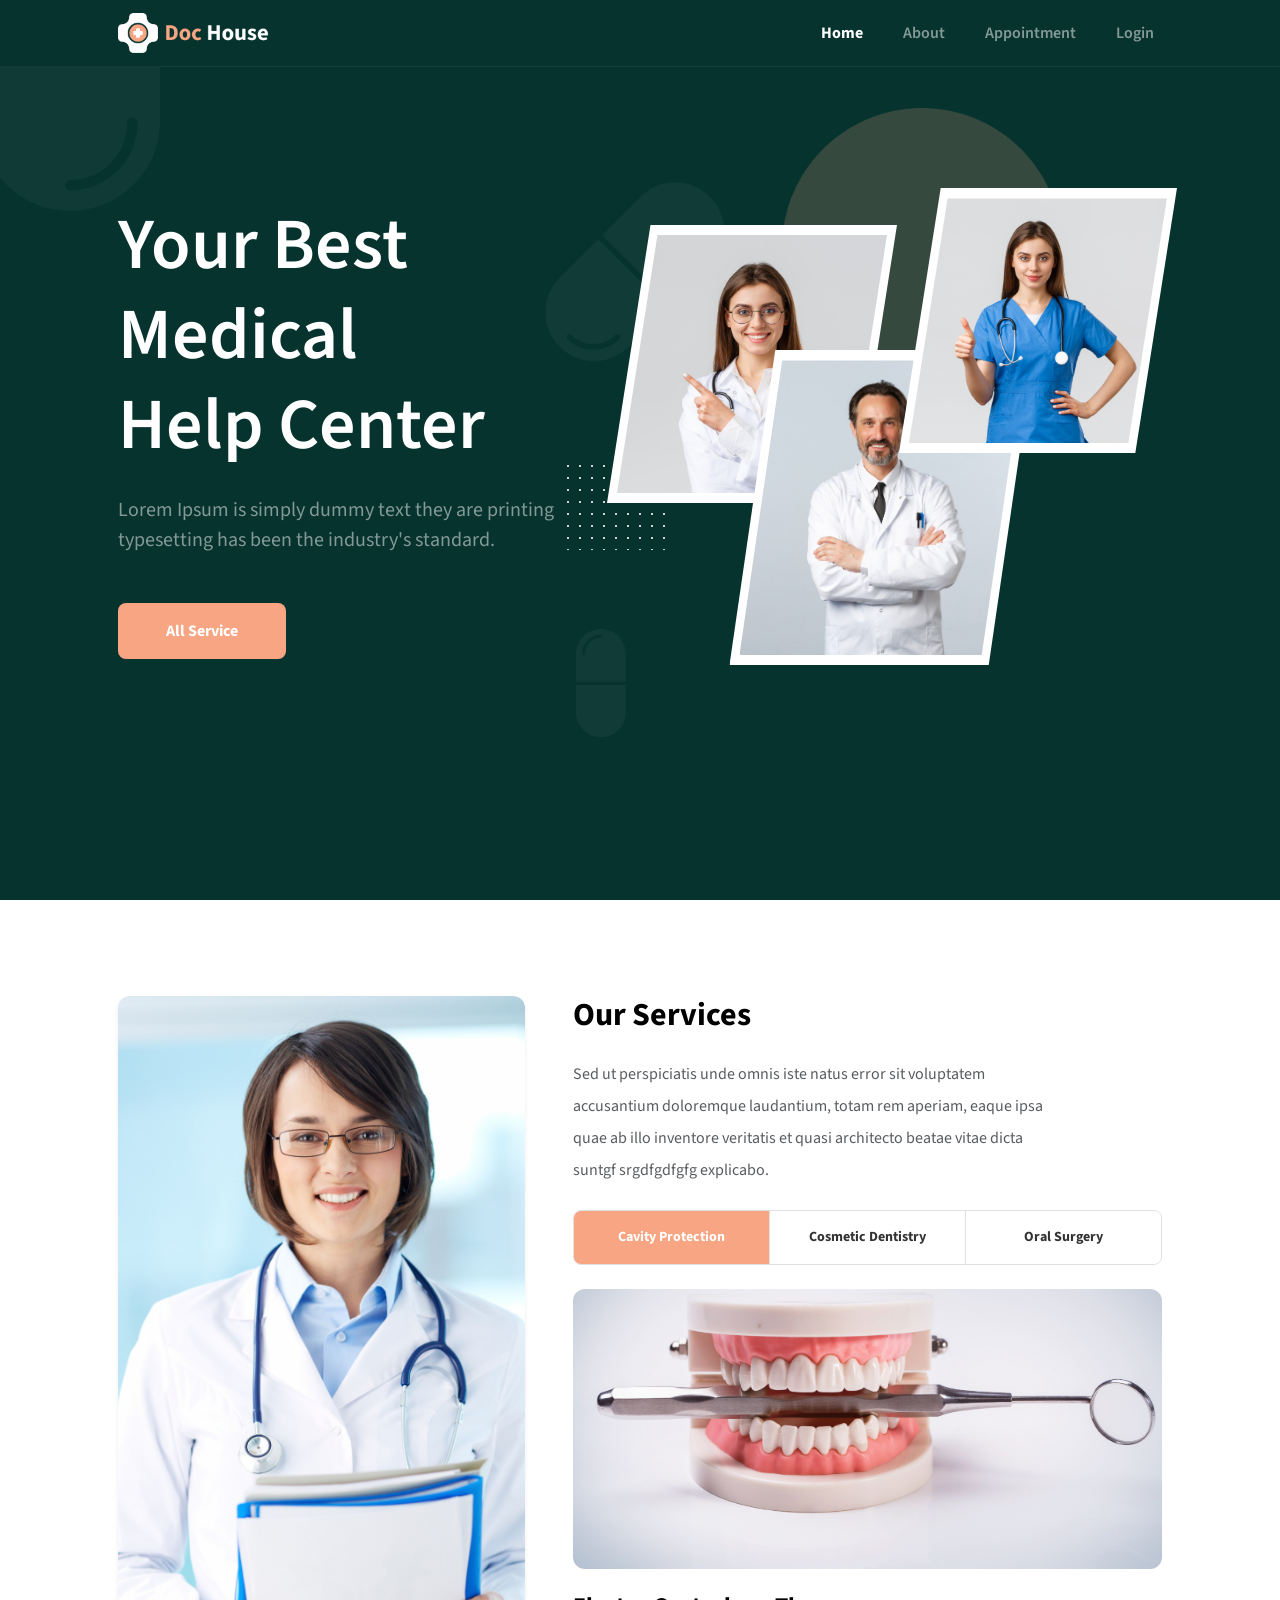
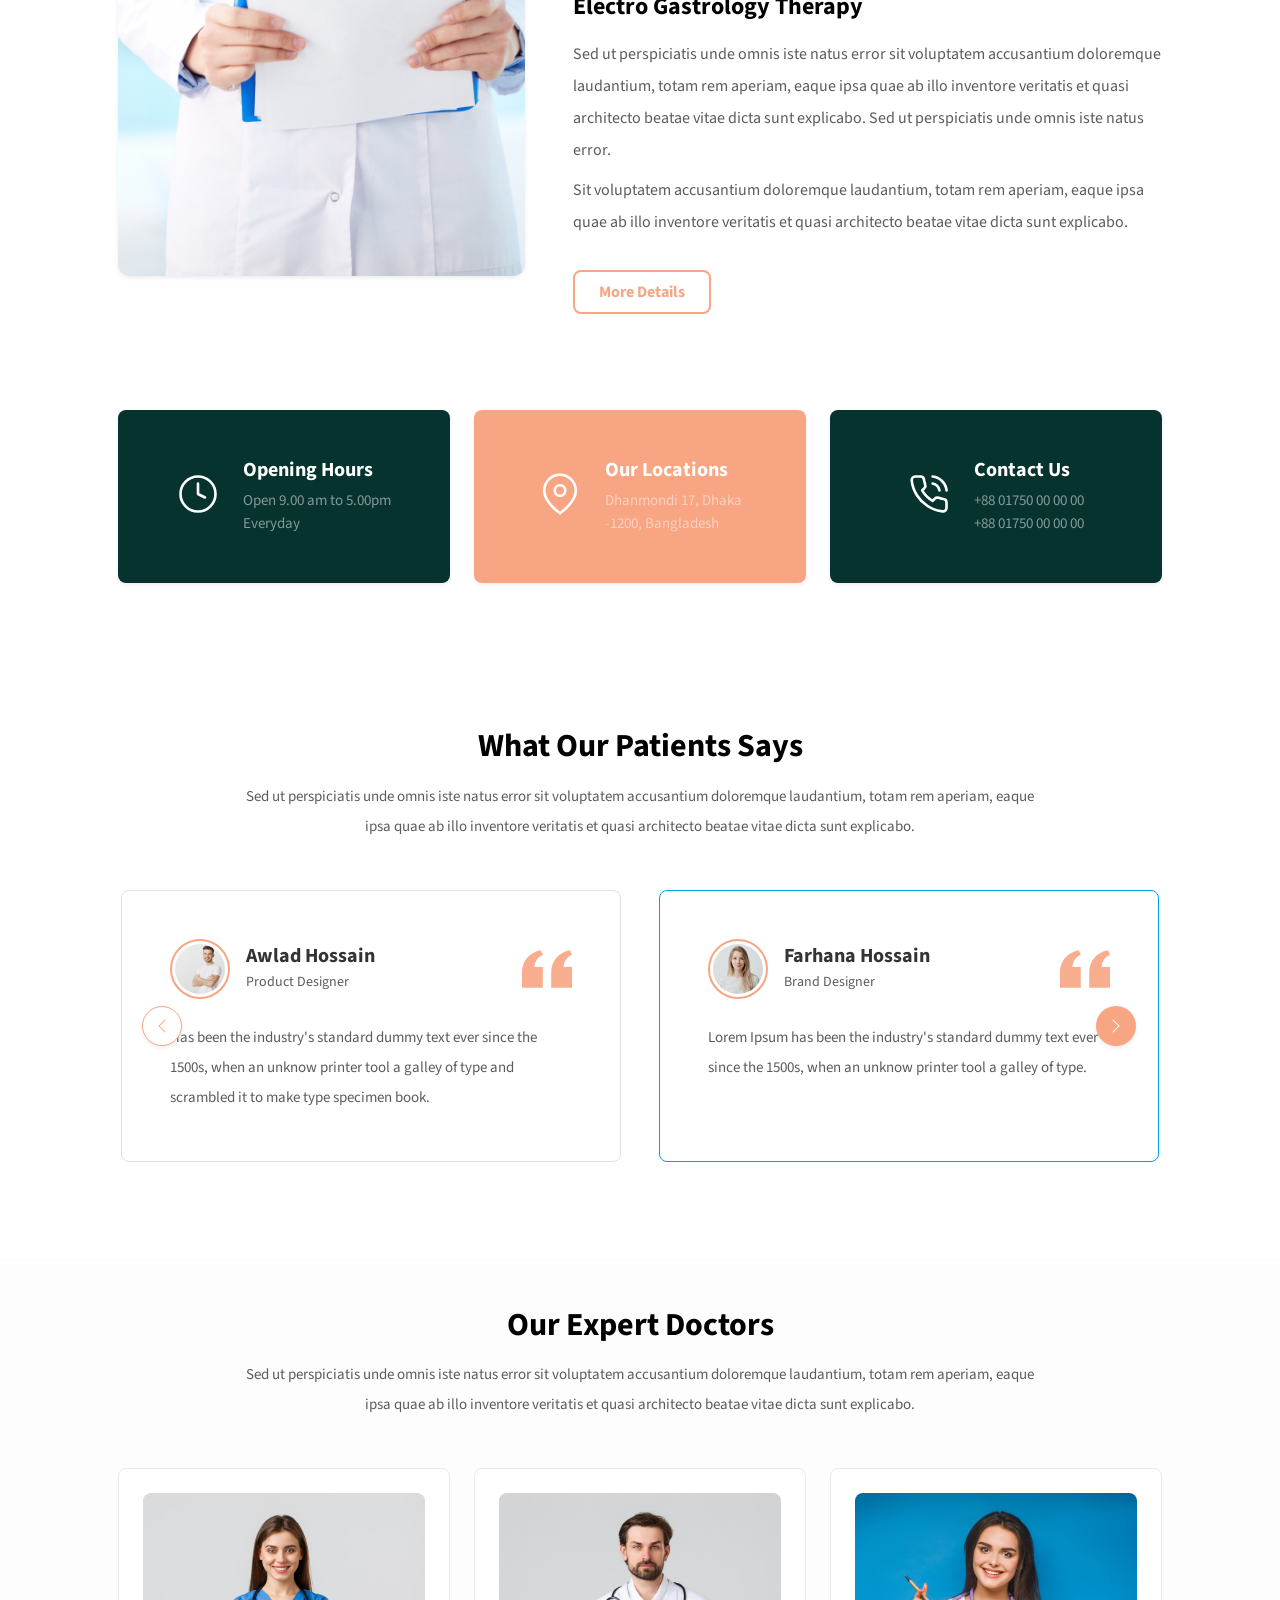
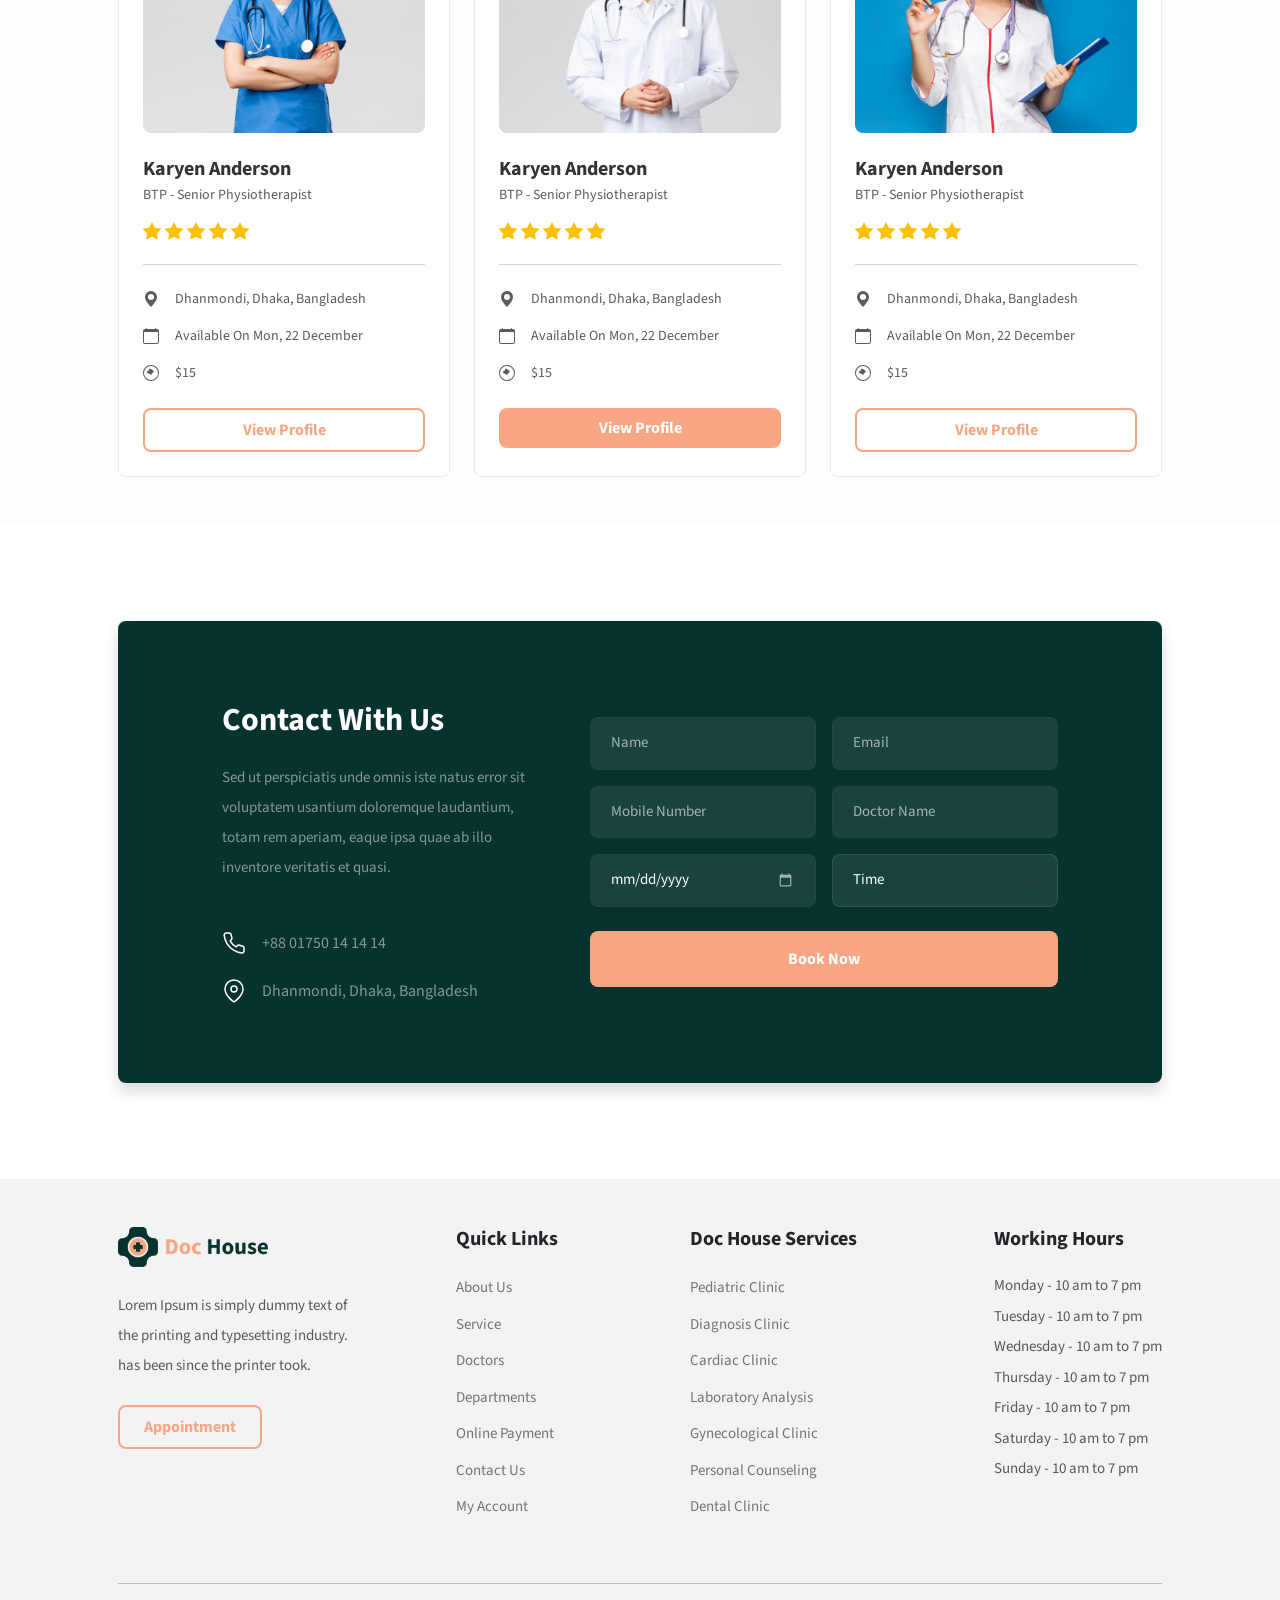
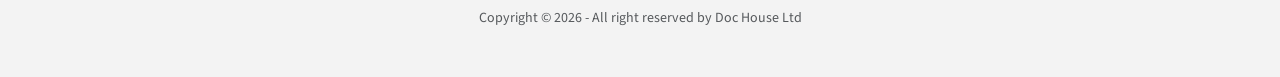
==== commit daf179d0: "fix tabs and carousel" ====
--- a/index.html
+++ b/index.html
@@ -115,68 +115,87 @@
 
     <!-- Our Services -->
     <section class="services-section py-5 mt-5">
-      <div class="container px-4 px-lg-5">
+    <div class="container px-4 px-lg-5">
         <div class="row gx-5">
-          <div class="col-lg-5 mb-5 mb-lg-0">
-            <div class="services-img-wrap shadow-sm">
-              <img
-                src="img/long_doctor.jpg"
-                alt="Service Doctor"
-                class="services-main-img"
-              />
-            </div>
-          </div>
-
-          <div class="col-lg-7 text-center text-lg-start">
-            <h2 class="fw-bold mb-4" style="color: #000">Our Services</h2>
-            <p class="service-para text-muted mb-4 lh-lg">
-              Sed ut perspiciatis unde omnis iste natus error sit voluptatem
-              accusantium doloremque laudantium, totam rem aperiam, eaque ipsa
-              quae ab illo inventore veritatis et quasi architecto beatae vitae
-              dicta suntgf srgdfgdfgfg explicabo.
-            </p>
-
-            <div class="service-tabs-container mb-4">
-              <button class="service-tab active">Cavity Protection</button>
-              <button class="service-tab">Cosmetic Dentistry</button>
-              <button class="service-tab">Oral Surgery</button>
-            </div>
-
-            <div class="service-detail">
-              <div class="service-detail__img-wrap mb-4">
-                <img
-                  src="img/teeth.jpg"
-                  alt="Teeth Therapy"
-                  class="service-detail__img"
-                />
-              </div>
-
-              <h4 class="fw-bold mb-3" style="color: #000">
-                Electro Gastrology Therapy
-              </h4>
-              <p class="text-muted mb-2 lh-lg">
-                Sed ut perspiciatis unde omnis iste natus error sit voluptatem
-                accusantium doloremque laudantium, totam rem aperiam, eaque ipsa
-                quae ab illo inventore veritatis et quasi architecto beatae
-                vitae dicta sunt explicabo. Sed ut perspiciatis unde omnis iste
-                natus error
-              </p>
-              <p class="text-muted mb-4 lh-lg">
-                Sit voluptatem accusantium doloremque laudantium, totam rem
-                aperiam, eaque ipsa quae ab illo inventore veritatis et quasi
-                architecto beatae vitae dicta sunt explicabo.
-              </p>
-
-              <a
-                href="#"
-                class="btn btn-outline-custom px-4 py-2 fw-bold rounded-3"
-                >More Details</a
-              >
-            </div>
-          </div>
+            
+            <div class="col-lg-5 mb-5 mb-lg-0">
+                <div class="services-img-wrap shadow-sm">
+                    <img src="img/long_doctor.jpg" alt="Service Doctor" class="services-main-img" />
+                </div>
+            </div>
+
+            <div class="col-lg-7 text-center text-lg-start">
+                <h2 class="fw-bold mb-4" style="color: #000">Our Services</h2>
+                <p class="service-para text-muted mb-4 lh-lg">
+                    Sed ut perspiciatis unde omnis iste natus error sit voluptatem
+                    accusantium doloremque laudantium, totam rem aperiam, eaque ipsa
+                    quae ab illo inventore veritatis et quasi architecto beatae vitae
+                    dicta suntgf srgdfgdfgfg explicabo.
+                </p>
+
+                <div class="service-tabs-container mb-4 nav" role="tablist">
+                    <button class="service-tab active" id="cavity-tab" data-bs-toggle="tab" data-bs-target="#cavity" type="button" role="tab">
+                        Cavity Protection
+                    </button>
+                    <button class="service-tab" id="cosmetic-tab" data-bs-toggle="tab" data-bs-target="#cosmetic" type="button" role="tab">
+                        Cosmetic Dentistry
+                    </button>
+                    <button class="service-tab" id="surgery-tab" data-bs-toggle="tab" data-bs-target="#surgery" type="button" role="tab">
+                        Oral Surgery
+                    </button>
+                </div>
+
+                <div class="service-detail">
+                    
+                    <div class="service-detail__img-wrap mb-4">
+                        <img src="img/teeth.jpg" alt="Teeth Therapy" class="service-detail__img" />
+                    </div>
+
+                    <div class="tab-content" id="serviceTabContent">
+                        
+                        <div class="tab-pane fade show active" id="cavity" role="tabpanel">
+                            <h4 class="fw-bold mb-3" style="color: #000">Electro Gastrology Therapy</h4>
+                            <p class="text-muted mb-2 lh-lg">
+                                Sed ut perspiciatis unde omnis iste natus error sit voluptatem
+                                accusantium doloremque laudantium, totam rem aperiam, eaque ipsa
+                                quae ab illo inventore veritatis et quasi architecto beatae
+                                vitae dicta sunt explicabo. Sed ut perspiciatis unde omnis iste
+                                natus error.
+                            </p>
+                            <p class="text-muted mb-4 lh-lg">
+                                Sit voluptatem accusantium doloremque laudantium, totam rem
+                                aperiam, eaque ipsa quae ab illo inventore veritatis et quasi
+                                architecto beatae vitae dicta sunt explicabo.
+                            </p>
+                        </div>
+
+                        <div class="tab-pane fade" id="cosmetic" role="tabpanel">
+                            <h4 class="fw-bold mb-3" style="color: #000">Cosmetic Dental Enhancements</h4>
+                            <p class="text-muted mb-2 lh-lg">
+                                Enhance your smile with our advanced cosmetic dentistry services. We offer everything from professional teeth whitening to complete smile makeovers, utilizing the latest technology to ensure natural-looking and long-lasting results.
+                            </p>
+                            <p class="text-muted mb-4 lh-lg">
+                                Our dedicated team of specialists is committed to providing painless procedures tailored strictly to your aesthetic goals and overall dental health.
+                            </p>
+                        </div>
+
+                        <div class="tab-pane fade" id="surgery" role="tabpanel">
+                            <h4 class="fw-bold mb-3" style="color: #000">Advanced Oral Surgery</h4>
+                            <p class="text-muted mb-2 lh-lg">
+                                Our clinic provides comprehensive oral and maxillofacial surgery options. Whether you require wisdom teeth extraction, dental implants, or corrective jaw surgery, our experienced surgeons guarantee the highest standard of care.
+                            </p>
+                            <p class="text-muted mb-4 lh-lg">
+                                We prioritize your comfort and safety, offering various sedation options to ensure a stress-free and painless surgical experience from start to finish.
+                            </p>
+                        </div>
+
+                    </div> <a href="#" class="btn btn-outline-custom px-4 py-2 fw-bold rounded-3 mt-2">More Details</a>
+                    
+                </div>
+            </div>
         </div>
-      </div>
-    </section>
+    </div>
+</section>
     <!-- Our Services -->
 
     <!--info -->
@@ -250,162 +269,119 @@
     <!-- info  -->
 
     <!-- testimonial -->
-    <section class="testimonial-section py-5 my-5">
-      <div class="container px-4">
+ <section class="testimonial-section py-5 my-5">
+    <div class="container px-4">
+        
         <div class="text-center mb-4 mb-lg-5">
-          <h2 class="fw-bold mb-3" style="color: #000">
-            What Our Patients Says
-          </h2>
-          <p
-            class="text-muted mx-auto lh-lg"
-            style="max-width: 800px; font-size: 15px"
-          >
-            Sed ut perspiciatis unde omnis iste natus error sit voluptatem
-            accusantium doloremque laudantium, totam rem aperiam, eaque ipsa
-            quae ab illo inventore veritatis et quasi architecto beatae vitae
-            dicta sunt explicabo.
-          </p>
+            <h2 class="fw-bold mb-3" style="color: #000">
+                What Our Patients Says
+            </h2>
+            <p class="text-muted mx-auto lh-lg" style="max-width: 800px; font-size: 15px">
+                Sed ut perspiciatis unde omnis iste natus error sit voluptatem
+                accusantium doloremque laudantium, totam rem aperiam, eaque ipsa
+                quae ab illo inventore veritatis et quasi architecto beatae vitae
+                dicta sunt explicabo.
+            </p>
         </div>
 
         <div class="position-relative slider-wrapper">
-          <button class="slider-btn prev-btn shadow-sm">
-            <svg
-              xmlns="http://www.w3.org/2000/svg"
-              width="16"
-              height="16"
-              fill="currentColor"
-              class="bi bi-chevron-left"
-              viewBox="0 0 16 16"
-            >
-              <path
-                fill-rule="evenodd"
-                d="M11.354 1.646a.5.5 0 0 1 0 .708L5.707 8l5.647 5.646a.5.5 0 0 1-.708.708l-6-6a.5.5 0 0 1 0-.708l6-6a.5.5 0 0 1 .708 0z"
-              />
-            </svg>
-          </button>
-
-          <button class="slider-btn next-btn shadow-sm">
-            <svg
-              xmlns="http://www.w3.org/2000/svg"
-              width="16"
-              height="16"
-              fill="currentColor"
-              class="bi bi-chevron-right"
-              viewBox="0 0 16 16"
-            >
-              <path
-                fill-rule="evenodd"
-                d="M4.646 1.646a.5.5 0 0 1 .708 0l6 6a.5.5 0 0 1 0 .708l-6 6a.5.5 0 0 1-.708-.708L10.293 8 4.646 2.354a.5.5 0 0 1 0-.708z"
-              />
-            </svg>
-          </button>
-
-          <div class="row g-4">
-            <div class="col-lg-6">
-              <div
-                class="testimonial-card p-4 p-lg-5 rounded-3 h-100 mx-auto"
-                style="max-width: 500px"
-              >
-                <div class="d-flex align-items-center mb-4">
-                  <img
-                    src="img/awlad.jpg"
-                    alt="Awlad Hossain"
-                    class="patient-avatar me-3"
-                  />
-                  <div>
-                    <h5 class="fw-bold mb-1" style="color: #333">
-                      Awlad Hossain
-                    </h5>
-                    <p class="text-muted mb-0" style="font-size: 14px">
-                      Product Designer
-                    </p>
-                  </div>
-                  <div class="ms-auto d-none d-lg-block">
-                    <svg
-                      xmlns="http://www.w3.org/2000/svg"
-                      width="50"
-                      height="50"
-                      viewBox="0 0 24 24"
-                      fill="#f7a582"
-                      opacity="0.9"
-                    >
-                      <path
-                        d="M14.017 21v-7.391c0-5.704 3.731-9.57 8.983-10.609l.995 2.151c-2.432.917-3.995 3.638-3.995 5.849h4v10h-9.983zm-14.017 0v-7.391c0-5.704 3.748-9.57 9-10.609l.996 2.151c-2.433.917-3.996 3.638-3.996 5.849h3.983v10h-9.983z"
-                      />
-                    </svg>
-                  </div>
+            
+            <div id="patientTestimonialCarousel" class="carousel slide" data-bs-ride="carousel">
+                
+                <div class="carousel-inner">
+                    
+                    <div class="carousel-item active">
+                        <div class="row g-4">
+                            <div class="col-lg-6">
+                                <div class="testimonial-card p-4 p-lg-5 rounded-3 h-100 mx-auto" style="max-width: 500px">
+                                    <div class="d-flex align-items-center mb-4">
+                                        <img src="img/awlad.jpg" alt="Awlad Hossain" class="patient-avatar me-3" />
+                                        <div>
+                                            <h5 class="fw-bold mb-1" style="color: #333">Awlad Hossain</h5>
+                                            <p class="text-muted mb-0" style="font-size: 14px">Product Designer</p>
+                                        </div>
+                                        <div class="ms-auto d-none d-lg-block">
+                                            <svg xmlns="http://www.w3.org/2000/svg" width="50" height="50" viewBox="0 0 24 24" fill="#f7a582" opacity="0.9"><path d="M14.017 21v-7.391c0-5.704 3.731-9.57 8.983-10.609l.995 2.151c-2.432.917-3.995 3.638-3.995 5.849h4v10h-9.983zm-14.017 0v-7.391c0-5.704 3.748-9.57 9-10.609l.996 2.151c-2.433.917-3.996 3.638-3.996 5.849h3.983v10h-9.983z" /></svg>
+                                        </div>
+                                    </div>
+                                    <p class="text-muted lh-lg mb-0" style="font-size: 15px">
+                                        Has been the industry's standard dummy text ever since the 1500s, when an unknow printer tool a galley of type and scrambled it to make type specimen book.
+                                    </p>
+                                </div>
+                            </div>
+
+                            <div class="col-lg-6 d-none d-lg-block">
+                                <div class="testimonial-card active-testimonial p-4 p-lg-5 rounded-3 h-100 mx-auto" style="max-width: 500px">
+                                    <div class="d-flex align-items-center mb-4">
+                                        <img src="img/farhana.jpg" alt="Farhana Hossain" class="patient-avatar me-3" />
+                                        <div>
+                                            <h5 class="fw-bold mb-1" style="color: #333">Farhana Hossain</h5>
+                                            <p class="text-muted mb-0" style="font-size: 14px">Brand Designer</p>
+                                        </div>
+                                        <div class="ms-auto">
+                                            <svg xmlns="http://www.w3.org/2000/svg" width="50" height="50" viewBox="0 0 24 24" fill="#f7a582" opacity="0.9"><path d="M14.017 21v-7.391c0-5.704 3.731-9.57 8.983-10.609l.995 2.151c-2.432.917-3.995 3.638-3.995 5.849h4v10h-9.983zm-14.017 0v-7.391c0-5.704 3.748-9.57 9-10.609l.996 2.151c-2.433.917-3.996 3.638-3.996 5.849h3.983v10h-9.983z" /></svg>
+                                        </div>
+                                    </div>
+                                    <p class="text-muted lh-lg mb-0" style="font-size: 15px">
+                                        Lorem Ipsum has been the industry's standard dummy text ever since the 1500s, when an unknow printer tool a galley of type.
+                                    </p>
+                                </div>
+                            </div>
+                        </div>
+                    </div>
+
+                    <div class="carousel-item">
+                        <div class="row g-4">
+                            <div class="col-lg-6">
+                                <div class="testimonial-card p-4 p-lg-5 rounded-3 h-100 mx-auto" style="max-width: 500px">
+                                    <div class="d-flex align-items-center mb-4">
+                                        <div class="patient-avatar me-3 rounded-circle bg-secondary d-flex align-items-center justify-content-center text-white" style="width:50px; height:50px;">JD</div>
+                                        <div>
+                                            <h5 class="fw-bold mb-1" style="color: #333">John Doe</h5>
+                                            <p class="text-muted mb-0" style="font-size: 14px">Software Engineer</p>
+                                        </div>
+                                    </div>
+                                    <p class="text-muted lh-lg mb-0" style="font-size: 15px">
+                                        Second slide text here. Has been the industry's standard dummy text ever since the 1500s.
+                                    </p>
+                                </div>
+                            </div>
+
+                            <div class="col-lg-6 d-none d-lg-block">
+                                <div class="testimonial-card p-4 p-lg-5 rounded-3 h-100 mx-auto" style="max-width: 500px">
+                                    <div class="d-flex align-items-center mb-4">
+                                        <div class="patient-avatar me-3 rounded-circle bg-secondary d-flex align-items-center justify-content-center text-white" style="width:50px; height:50px;">JS</div>
+                                        <div>
+                                            <h5 class="fw-bold mb-1" style="color: #333">Jane Smith</h5>
+                                            <p class="text-muted mb-0" style="font-size: 14px">Marketing Manager</p>
+                                        </div>
+                                    </div>
+                                    <p class="text-muted lh-lg mb-0" style="font-size: 15px">
+                                        More second slide text here. Scrambled it to make type specimen book has survived.
+                                    </p>
+                                </div>
+                            </div>
+                        </div>
+                    </div>
+
                 </div>
-
-                <p class="text-muted lh-lg mb-0" style="font-size: 15px">
-                  Has been the industry's standard dummy text ever since the
-                  1500s, when an unknow printer tool a galley of type and
-                  scrambled it to make type specimen book has survived not only
-                  five centurines.
-                </p>
-
-                <div class="mt-4 d-lg-none text-start">
-                  <svg
-                    xmlns="http://www.w3.org/2000/svg"
-                    width="45"
-                    height="45"
-                    viewBox="0 0 24 24"
-                    fill="#f7a582"
-                    opacity="0.9"
-                  >
-                    <path
-                      d="M14.017 21v-7.391c0-5.704 3.731-9.57 8.983-10.609l.995 2.151c-2.432.917-3.995 3.638-3.995 5.849h4v10h-9.983zm-14.017 0v-7.391c0-5.704 3.748-9.57 9-10.609l.996 2.151c-2.433.917-3.996 3.638-3.996 5.849h3.983v10h-9.983z"
-                    />
-                  </svg>
-                </div>
-              </div>
-            </div>
-
-            <div class="col-lg-6 d-none d-lg-block">
-              <div
-                class="testimonial-card active-testimonial p-4 p-lg-5 rounded-3 h-100 mx-auto"
-                style="max-width: 500px"
-              >
-                <div class="d-flex align-items-center mb-4">
-                  <img
-                    src="img/farhana.jpg"
-                    alt="Farhana Hossain"
-                    class="patient-avatar me-3"
-                  />
-                  <div>
-                    <h5 class="fw-bold mb-1" style="color: #333">
-                      Farhana Hossain
-                    </h5>
-                    <p class="text-muted mb-0" style="font-size: 14px">
-                      Brand Designer
-                    </p>
-                  </div>
-                  <div class="ms-auto">
-                    <svg
-                      xmlns="http://www.w3.org/2000/svg"
-                      width="50"
-                      height="50"
-                      viewBox="0 0 24 24"
-                      fill="#f7a582"
-                      opacity="0.9"
-                    >
-                      <path
-                        d="M14.017 21v-7.391c0-5.704 3.731-9.57 8.983-10.609l.995 2.151c-2.432.917-3.995 3.638-3.995 5.849h4v10h-9.983zm-14.017 0v-7.391c0-5.704 3.748-9.57 9-10.609l.996 2.151c-2.433.917-3.996 3.638-3.996 5.849h3.983v10h-9.983z"
-                      />
-                    </svg>
-                  </div>
-                </div>
-                <p class="text-muted lh-lg mb-0" style="font-size: 15px">
-                  Lorem Ipsum has been the industry's standard dummy text ever
-                  since the 1500s, when an unknow printer tool a galley of type
-                  and scrambled it to make type specimen book has survived not
-                  only five centurines.
-                </p>
-              </div>
-            </div>
-          </div>
+            </div> <button class="slider-btn prev-btn shadow-sm" type="button" data-bs-target="#patientTestimonialCarousel" data-bs-slide="prev">
+                <svg xmlns="http://www.w3.org/2000/svg" width="16" height="16" fill="currentColor" class="bi bi-chevron-left" viewBox="0 0 16 16">
+                    <path fill-rule="evenodd" d="M11.354 1.646a.5.5 0 0 1 0 .708L5.707 8l5.647 5.646a.5.5 0 0 1-.708.708l-6-6a.5.5 0 0 1 0-.708l6-6a.5.5 0 0 1 .708 0z" />
+                </svg>
+                <span class="visually-hidden">Previous</span>
+            </button>
+
+            <button class="slider-btn next-btn shadow-sm" type="button" data-bs-target="#patientTestimonialCarousel" data-bs-slide="next">
+                <svg xmlns="http://www.w3.org/2000/svg" width="16" height="16" fill="currentColor" class="bi bi-chevron-right" viewBox="0 0 16 16">
+                    <path fill-rule="evenodd" d="M4.646 1.646a.5.5 0 0 1 .708 0l6 6a.5.5 0 0 1 0 .708l-6 6a.5.5 0 0 1-.708-.708L10.293 8 4.646 2.354a.5.5 0 0 1 0-.708z" />
+                </svg>
+                <span class="visually-hidden">Next</span>
+            </button>
+
         </div>
-      </div>
-    </section>
+    </div>
+</section>
     <!-- testimonial -->
 
     <!-- Expert DOctor -->
@@ -553,7 +529,7 @@
               </ul>
 
               <a
-                href="#"
+                href="doctor_profile.html"
                 class="btn btn-outline-custom w-100 fw-bold py-2 rounded-3"
                 >View Profile</a
               >
@@ -686,7 +662,7 @@
                 </li>
               </ul>
 
-              <a href="#" class="btn btn-custom w-100 fw-bold py-2 rounded-3"
+              <a href="doctor_profile.html" class="btn btn-custom w-100 fw-bold py-2 rounded-3"
                 >View Profile</a
               >
             </div>
@@ -819,7 +795,7 @@
               </ul>
 
               <a
-                href="#"
+                href="doctor_profile.html"
                 class="btn btn-outline-custom w-100 fw-bold py-2 rounded-3"
                 >View Profile</a
               >
@@ -844,8 +820,8 @@
                   style="font-size: 15px; max-width: 400px"
                 >
                   Sed ut perspiciatis unde omnis iste natus error sit voluptatem
-                  usantium doloremque laudantium, totam rem aperiam, eaque
-                  ipsa quae ab illo inventore veritatis et quasi.
+                  usantium doloremque laudantium, totam rem aperiam, eaque ipsa
+                  quae ab illo inventore veritatis et quasi.
                 </p>
               </div>
 
@@ -965,75 +941,81 @@
     <!-- form -->
 
     <!-- footer -->
-  <footer class="footer-section py-5" style="background-color: #f3f3f3;">
-    <div class="container px-4 px-lg-5">
+    <footer class="footer-section py-5" style="background-color: #f3f3f3">
+      <div class="container px-4 px-lg-5">
         <div class="row g-4 text-center text-lg-start">
-            
-            <div class="col-lg-3 col-md-6">
-                <div class="footer-logo mb-4 d-flex justify-content-center justify-content-lg-start">
-                    <img src="img/foot_logo.png" alt="Doc House Logo" height="40">
-                </div>
-                <p class="text-muted lh-lg mb-4" style="font-size: 15px;">
-                    Lorem Ipsum is simply dummy text of the printing and typesetting industry. has been since the printer took.
-                </p>
-                <a href="#" class="btn btn-outline-custom px-4 py-2 fw-bold rounded-3">Appointment</a>
-            </div>
-
-            <div class="col-lg-3 col-md-6 d-flex justify-content-center">
-                <div class="text-center text-lg-start">
-                    <h4 class="fw-bold mb-4 fs-5">Quick Links</h4>
-                    <ul class="list-unstyled footer-links">
-                        <li><a href="#">About Us</a></li>
-                        <li><a href="#">Service</a></li>
-                        <li><a href="#">Doctors</a></li>
-                        <li><a href="#">Departments</a></li>
-                        <li><a href="#">Online Payment</a></li>
-                        <li><a href="#">Contact Us</a></li>
-                        <li><a href="#">My Account</a></li>
-                    </ul>
-                </div>
-            </div>
-
-            <div class="col-lg-3 col-md-6 d-flex justify-content-center">
-                <div class="text-center text-lg-start">
-                    <h4 class="fw-bold mb-4 fs-5">Doc House Services</h4>
-                    <ul class="list-unstyled footer-links">
-                        <li><a href="#">Pediatric Clinic</a></li>
-                        <li><a href="#">Diagnosis Clinic</a></li>
-                        <li><a href="#">Cardiac Clinic</a></li>
-                        <li><a href="#">Laboratory Analysis</a></li>
-                        <li><a href="#">Gynecological Clinic</a></li>
-                        <li><a href="#">Personal Counseling</a></li>
-                        <li><a href="#">Dental Clinic</a></li>
-                    </ul>
-                </div>
-            </div>
-
-            <div class="col-lg-3 col-md-6 d-flex justify-content-center justify-content-lg-end">
-                <div class="text-center text-lg-start">
-                    <h4 class="fw-bold mb-4 fs-5">Working Hours</h4>
-                    <ul class="list-unstyled footer-hours text-muted">
-                        <li class="mb-2">Monday - 10 am to 7 pm</li>
-                        <li class="mb-2">Tuesday - 10 am to 7 pm</li>
-                        <li class="mb-2">Wednesday - 10 am to 7 pm</li>
-                        <li class="mb-2">Thursday - 10 am to 7 pm</li>
-                        <li class="mb-2">Friday - 10 am to 7 pm</li>
-                        <li class="mb-2">Saturday - 10 am to 7 pm</li>
-                        <li class="mb-2">Sunday - 10 am to 7 pm</li>
-                    </ul>
-                </div>
-            </div>
-
+          <div class="col-lg-3 col-md-6">
+            <div
+              class="footer-logo mb-4 d-flex justify-content-center justify-content-lg-start"
+            >
+              <img src="img/foot_logo.png" alt="Doc House Logo" height="40" />
+            </div>
+            <p class="text-muted lh-lg mb-4" style="font-size: 15px">
+              Lorem Ipsum is simply dummy text of the printing and typesetting
+              industry. has been since the printer took.
+            </p>
+            <a
+              href="#"
+              class="btn btn-outline-custom px-4 py-2 fw-bold rounded-3"
+              >Appointment</a
+            >
+          </div>
+
+          <div class="col-lg-3 col-md-6 d-flex justify-content-center">
+            <div class="text-center text-lg-start">
+              <h4 class="fw-bold mb-4 fs-5">Quick Links</h4>
+              <ul class="list-unstyled footer-links">
+                <li><a href="#">About Us</a></li>
+                <li><a href="#">Service</a></li>
+                <li><a href="#">Doctors</a></li>
+                <li><a href="#">Departments</a></li>
+                <li><a href="#">Online Payment</a></li>
+                <li><a href="#">Contact Us</a></li>
+                <li><a href="#">My Account</a></li>
+              </ul>
+            </div>
+          </div>
+
+          <div class="col-lg-3 col-md-6 d-flex justify-content-center">
+            <div class="text-center text-lg-start">
+              <h4 class="fw-bold mb-4 fs-5">Doc House Services</h4>
+              <ul class="list-unstyled footer-links">
+                <li><a href="#">Pediatric Clinic</a></li>
+                <li><a href="#">Diagnosis Clinic</a></li>
+                <li><a href="#">Cardiac Clinic</a></li>
+                <li><a href="#">Laboratory Analysis</a></li>
+                <li><a href="#">Gynecological Clinic</a></li>
+                <li><a href="#">Personal Counseling</a></li>
+                <li><a href="#">Dental Clinic</a></li>
+              </ul>
+            </div>
+          </div>
+
+          <div
+            class="col-lg-3 col-md-6 d-flex justify-content-center justify-content-lg-end"
+          >
+            <div class="text-center text-lg-start">
+              <h4 class="fw-bold mb-4 fs-5">Working Hours</h4>
+              <ul class="list-unstyled footer-hours text-muted">
+                <li class="mb-2">Monday - 10 am to 7 pm</li>
+                <li class="mb-2">Tuesday - 10 am to 7 pm</li>
+                <li class="mb-2">Wednesday - 10 am to 7 pm</li>
+                <li class="mb-2">Thursday - 10 am to 7 pm</li>
+                <li class="mb-2">Friday - 10 am to 7 pm</li>
+                <li class="mb-2">Saturday - 10 am to 7 pm</li>
+                <li class="mb-2">Sunday - 10 am to 7 pm</li>
+              </ul>
+            </div>
+          </div>
         </div>
 
-        <hr class="mt-5 mb-4 opacity-25">
-        <div class="text-center text-muted" style="font-size: 14px;">
-            Copyright © 2026 - All right reserved by Doc House Ltd
+        <hr class="mt-5 mb-4 opacity-25" />
+        <div class="text-center text-muted" style="font-size: 14px">
+          Copyright © 2026 - All right reserved by Doc House Ltd
         </div>
-    </div>
-</footer>
+      </div>
+    </footer>
     <!-- footer -->
-
 
     <script src="https://cdn.jsdelivr.net/npm/bootstrap@5.3.8/dist/js/bootstrap.bundle.min.js"></script>
   </body>
--- a/style.css
+++ b/style.css
@@ -11,7 +11,7 @@
 
 .hero-body {
   min-height: calc(100vh - 90px);
-  padding-top: 110px; 
+  padding-top: 110px;
   padding-bottom: 60px;
 }
 
@@ -23,18 +23,18 @@
 /* Navbar links */
 
 .active-link {
-  color: #ffffff ;
+  color: #ffffff;
   font-weight: 700;
 }
 
 .muted-link {
-  color: rgba(255, 255, 255, 0.5) ;
+  color: rgba(255, 255, 255, 0.5);
   font-weight: 600;
 }
 
 .muted-link:hover,
 .muted-link:focus {
-  color: #ffffff ;
+  color: #ffffff;
 }
 
 .btn-custom {
@@ -136,7 +136,7 @@
   width: 290px;
   height: 278px;
   top: 55px;
-  left: -50px ;
+  left: -50px;
   z-index: 2;
 }
 
@@ -159,15 +159,14 @@
 }
 /* our services */
 
-.services-section { 
-  background-color: #ffffff; 
-}
-
+.services-section {
+  background-color: #ffffff;
+}
 
 .services-img-wrap {
   border-radius: 12px;
-  overflow: hidden; 
-  height: 880px; 
+  overflow: hidden;
+  height: 880px;
 }
 
 .services-main-img {
@@ -177,9 +176,9 @@
   object-position: center top;
 }
 
-.service-para{
-    line-height: 1.5; 
-     width: 80%; 
+.service-para {
+  line-height: 1.5;
+  width: 80%;
 }
 
 .service-tabs-container {
@@ -193,7 +192,7 @@
   flex: 1;
   background: #ffffff;
   border: none;
-  border-right: 1px solid #e0e0e0; 
+  border-right: 1px solid #e0e0e0;
   color: #333333;
   font-size: 14px;
   font-weight: 700;
@@ -206,9 +205,9 @@
   border-right: none;
 }
 
-.service-tab.active { 
-  background-color: #f7a582; 
-  color: #ffffff; 
+.service-tab.active {
+  background-color: #f7a582;
+  color: #ffffff;
 }
 
 /* Right Image (Teeth) */
@@ -226,7 +225,6 @@
   object-position: center;
 }
 
-
 .btn-outline-custom {
   background-color: transparent;
   color: #f7a582;
@@ -251,22 +249,22 @@
 .info-icon svg {
   width: 42px;
   height: 42px;
-  stroke: #ffffff;      
-  stroke-width: 1.5;    
-  fill: none;           
+  stroke: #ffffff;
+  stroke-width: 1.5;
+  fill: none;
   stroke-linecap: round;
   stroke-linejoin: round;
-  margin-top: -5px;     
+  margin-top: -5px;
 }
 
 .info-card p {
   font-size: 15px;
-  color: rgba(255, 255, 255, 0.8) ;
+  color: rgba(255, 255, 255, 0.8);
 }
 
 /* Testimonial */
 .slider-wrapper {
-  padding: 0 20px; 
+  padding: 0 20px;
 }
 
 .testimonial-card {
@@ -275,10 +273,9 @@
   transition: all 0.3s ease;
 }
 
-
 .active-testimonial,
 .testimonial-card:hover {
-  border: 1px solid #00a0e3; 
+  border: 1px solid #00a0e3;
 }
 
 .patient-avatar {
@@ -287,7 +284,7 @@
   border-radius: 50%;
   object-fit: cover;
   border: 2px solid #f7a582;
-  padding: 3px; 
+  padding: 3px;
 }
 
 .slider-btn {
@@ -306,7 +303,7 @@
 }
 
 .prev-btn {
-  left: 48px; 
+  left: 48px;
   background-color: #ffffff;
   border: 1px solid #f7a582;
   color: #f7a582;
@@ -316,7 +313,7 @@
 }
 
 .next-btn {
-  right: 50px; 
+  right: 50px;
   background-color: #f7a582;
   border: none;
   color: #ffffff;
@@ -327,7 +324,7 @@
 
 /* Exp doc */
 .expert-doctors-section {
-  background-color: #fdfdfd; 
+  background-color: #fdfdfd;
 }
 
 .doctor-card {
@@ -337,17 +334,17 @@
 
 .doctor-card:hover {
   box-shadow: 0 10px 30px rgba(0, 0, 0, 0.05);
-  border-color: #f7a582; 
+  border-color: #f7a582;
 }
 
 .text-warning {
-  color: #f28b0f; 
+  color: #f28b0f;
 }
 
 /* testimonial */
 
 .expert-doctors-section {
-  background-color: #fdfdfd; 
+  background-color: #fdfdfd;
 }
 
 .doctor-card {
@@ -357,16 +354,16 @@
 
 .doctor-card:hover {
   box-shadow: 0 10px 30px rgba(0, 0, 0, 0.05);
-  border-color: #f7a582; 
+  border-color: #f7a582;
 }
 
 .text-warning {
-  color: #f28b0f ; 
+  color: #f28b0f;
 }
 
 /* form */
 .form-control-custom {
-  background-color: rgba(255, 255, 255, 0.08) ;
+  background-color: rgba(255, 255, 255, 0.08);
   border: 1px solid rgba(255, 255, 255, 0.1);
   color: #ffffff;
   padding: 14px 20px;
@@ -374,11 +371,8 @@
   font-size: 15px;
 }
 
- 
-
-
 .form-shrink-wrap {
-    padding: 80px 10% !important; 
+  padding: 80px 10% !important;
 }
 
 .form-control-custom::placeholder {
@@ -386,13 +380,13 @@
 }
 
 select.form-control-custom option {
-  background-color: #07332f; 
+  background-color: #07332f;
   color: #ffffff;
 }
 
 .form-control-custom:focus {
   box-shadow: none;
-  border-color: #f7a582 ; 
+  border-color: #f7a582;
   background-color: rgba(255, 255, 255, 0.12);
 }
 
@@ -409,7 +403,7 @@
 
 .footer-links a {
   text-decoration: none;
-  color: #6c757d; 
+  color: #6c757d;
   font-size: 15px;
   transition: color 0.3s ease;
 }
@@ -420,6 +414,88 @@
 
 .footer-hours li {
   font-size: 15px;
+}
+/*  doctor page */
+/*  doctor page */
+
+.page-banner {
+  background-color: #07332f;
+  min-height: 320px;
+  display: flex;
+  align-items: center;
+}
+
+.hover-white {
+  transition: color 0.3s ease;
+}
+.hover-white:hover {
+  color: #ffffff !important;
+}
+
+.vec-banner-half {
+  position: absolute;
+  bottom: -20px;
+  left: 5%;
+  transform: rotate(180deg);
+  height: 170px;
+  opacity: 0.8;
+  z-index: 0;
+}
+
+.vec-banner-pill {
+  position: absolute;
+  bottom: 30px;
+  right: 8%;
+  transform: rotate(12deg);
+  height: 200px;
+  opacity: 0.8;
+  z-index: 0;
+}
+/* doctor name */
+.gallery-thumb {
+    width: 65px;
+    height: 65px;
+}
+/* doc information */
+.profile-custom-tabs {
+    border-bottom: none;
+}
+
+.profile-custom-tabs .nav-link {
+    color: #6c757d;       
+    border: none;
+    background: transparent;
+    border-radius: 8px 8px 0 0;
+    transition: all 0.3s ease;
+}
+
+.profile-custom-tabs .nav-link:hover {
+    color: #f7a582;      
+}
+
+.profile-custom-tabs .nav-link.active {
+    background-color: #f7a582 !important; 
+    color: #ffffff !important;          
+    border: none;
+}
+
+.profile-list {
+    padding-left: 1.2rem;
+}
+
+.profile-list li {
+    font-size: 14.5px;
+    line-height: 1.7;
+    margin-bottom: 1rem;
+}
+
+.profile-list li:last-child {
+    margin-bottom: 0;
+}
+
+/* Style the bullet points themselves */
+.profile-list li::marker {
+    color: #495057; 
 }
 
 /* Media Queries */
@@ -445,7 +521,7 @@
   .vec {
     display: none;
   }
-  .dot-grid{
+  .dot-grid {
     left: -49px;
   }
 }
@@ -453,7 +529,7 @@
 @media (max-width: 991px) {
   .hero-body {
     min-height: auto;
-    padding-top: 100px; 
+    padding-top: 100px;
   }
   .gallery-wrapper {
     max-width: 400px;
@@ -482,47 +558,81 @@
   .vec {
     display: block;
   }
+
+  .vec-circle {
+    display: none;
+  }
+  /* services */
+  .services-img-wrap {
+    height: 600px;
+  }
+
+  .service-para {
+    width: 100%;
+  }
+    /* testimonial */
+    .slider-wrapper {
+      padding: 0 40px;
+    }
+    .prev-btn {
+      left: 20px;
+      width: 45px;
+      height: 45px;
+    }
+    .next-btn {
+      right: 20px;
+      width: 45px;
+      height: 45px;
+    }
+    .footer-section {
+      text-align: center;
+    }
+
+    .footer-logo {
+      display: flex;
+      justify-content: center;
+    }
+
+    .footer-links,
+    .footer-hours {
+      padding-bottom: 20px;
+    }
+
+    /* doctor page */
+    /* doctor page */
+    .page-banner {
+      min-height: 220px;
+      padding-top: 80px !important;
+    }
+
+    .vec-banner-half {
+      bottom: auto;
+      top: -10px;
+      left: -20px;
+      height: 120px;
+      transform: rotate(360deg);
+    }
+
+    .vec-banner-pill {
+      bottom: 30px;
+        right: 20px;
+        height: 120px;
+    }
+
   
-  .vec-circle{
-    display: none;
-  }
-  /* services */
-    .services-img-wrap {
-        height: 600px;
-    }
-
-    .service-para{
-     width: 100%; 
-
-     /* testimonial */
-     .slider-wrapper {
-    padding: 0 40px; 
-  }
-  .prev-btn {
-    left: -20px; 
-    width: 45px;
-    height: 45px;
-  }
-  .next-btn {
-    right: -20px; 
-    width: 45px;
-    height: 45px;
-  }
-  .footer-section {
-    text-align: center;
-  }
-  
-  .footer-logo {
-    display: flex;
-    justify-content: center;
-  }
-
-  .footer-links, .footer-hours {
-    padding-bottom: 20px;
-  }
-}
-
-
+}
+
+@media (max-width: 768px) {
+    .profile-custom-tabs {
+        flex-direction: column;
+    }
+    .profile-custom-tabs .nav-link {
+        border-radius: 8px; 
+        margin-bottom: 5px;
+    }
+    .profile-custom-tabs .nav-link.active {
+        border-radius: 8px;
+    }
 }
 
 @media (max-width: 575px) {
@@ -549,4 +659,10 @@
     height: 176px;
     top: 8px;
   }
-}+  .gallery-thumb {
+       
+        width: calc(33.333% - 0.5rem); 
+        aspect-ratio: 1/1; 
+        height: auto;
+    }
+}
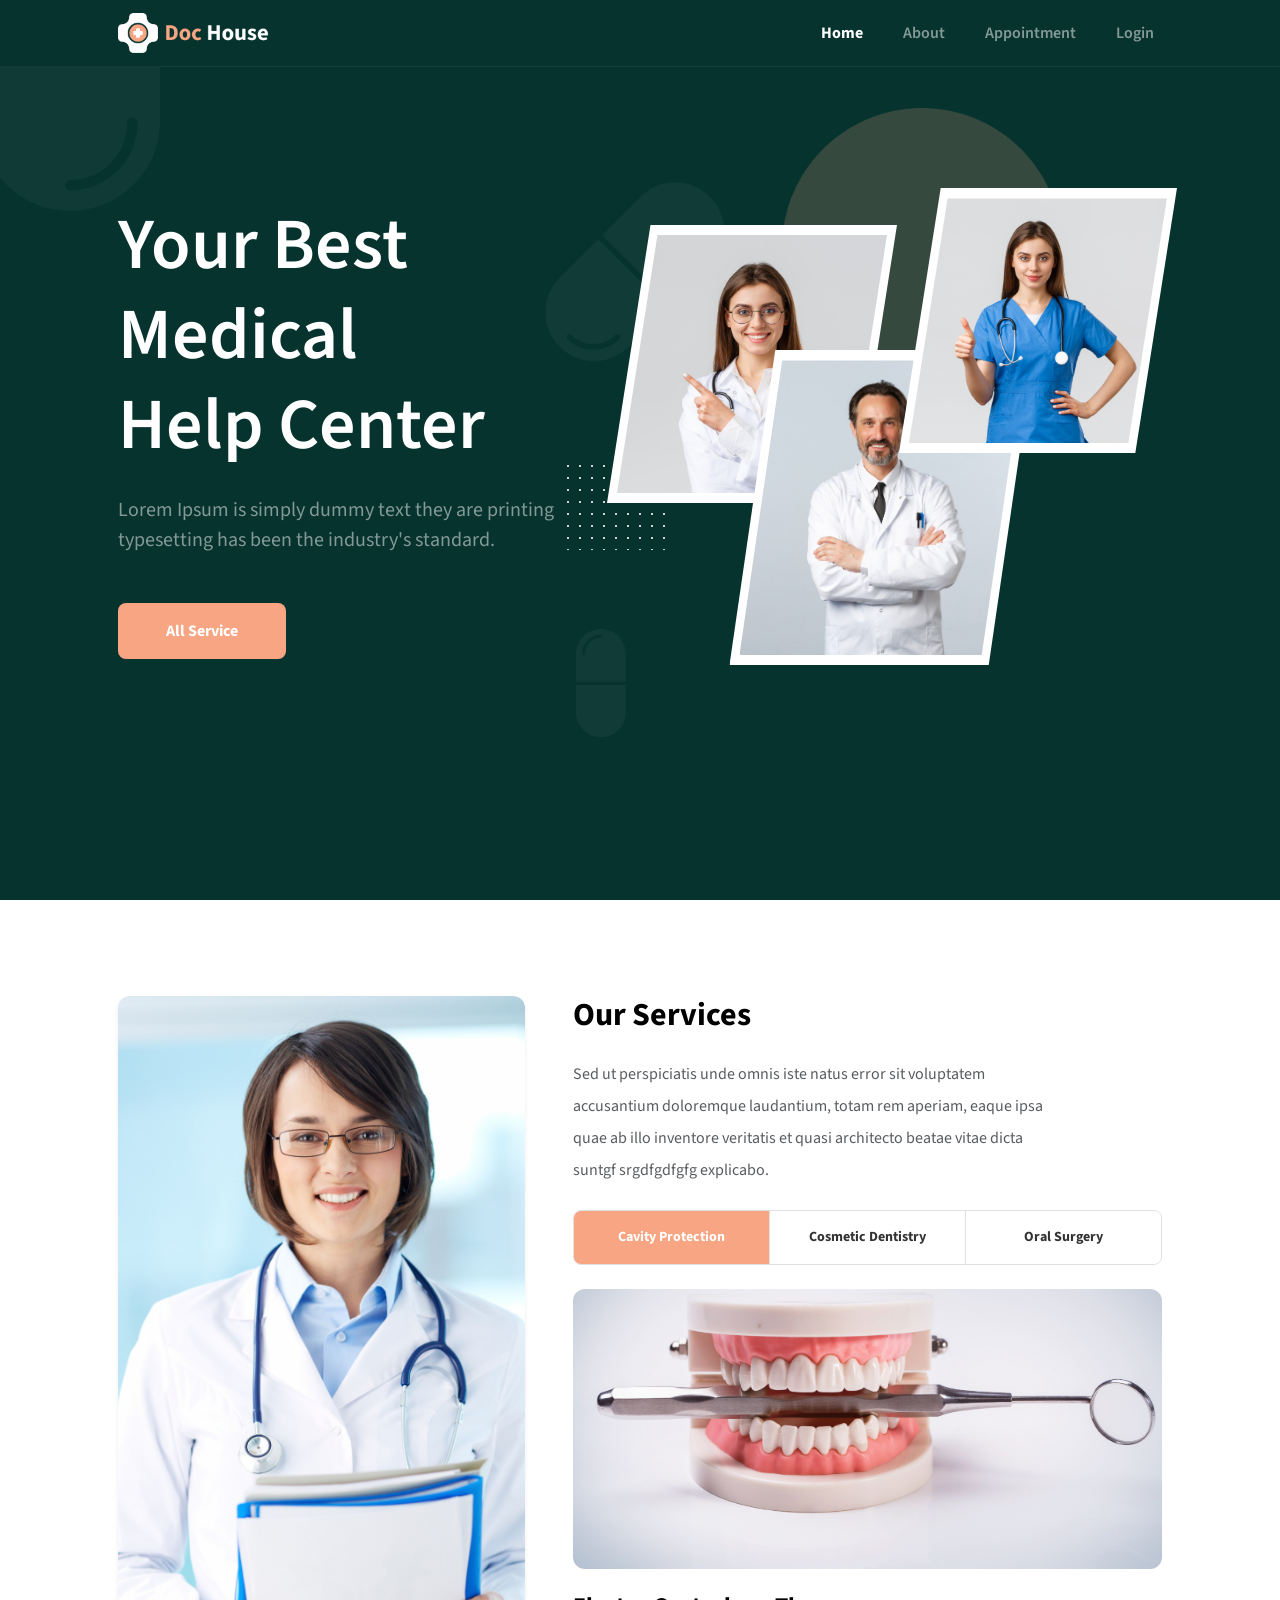
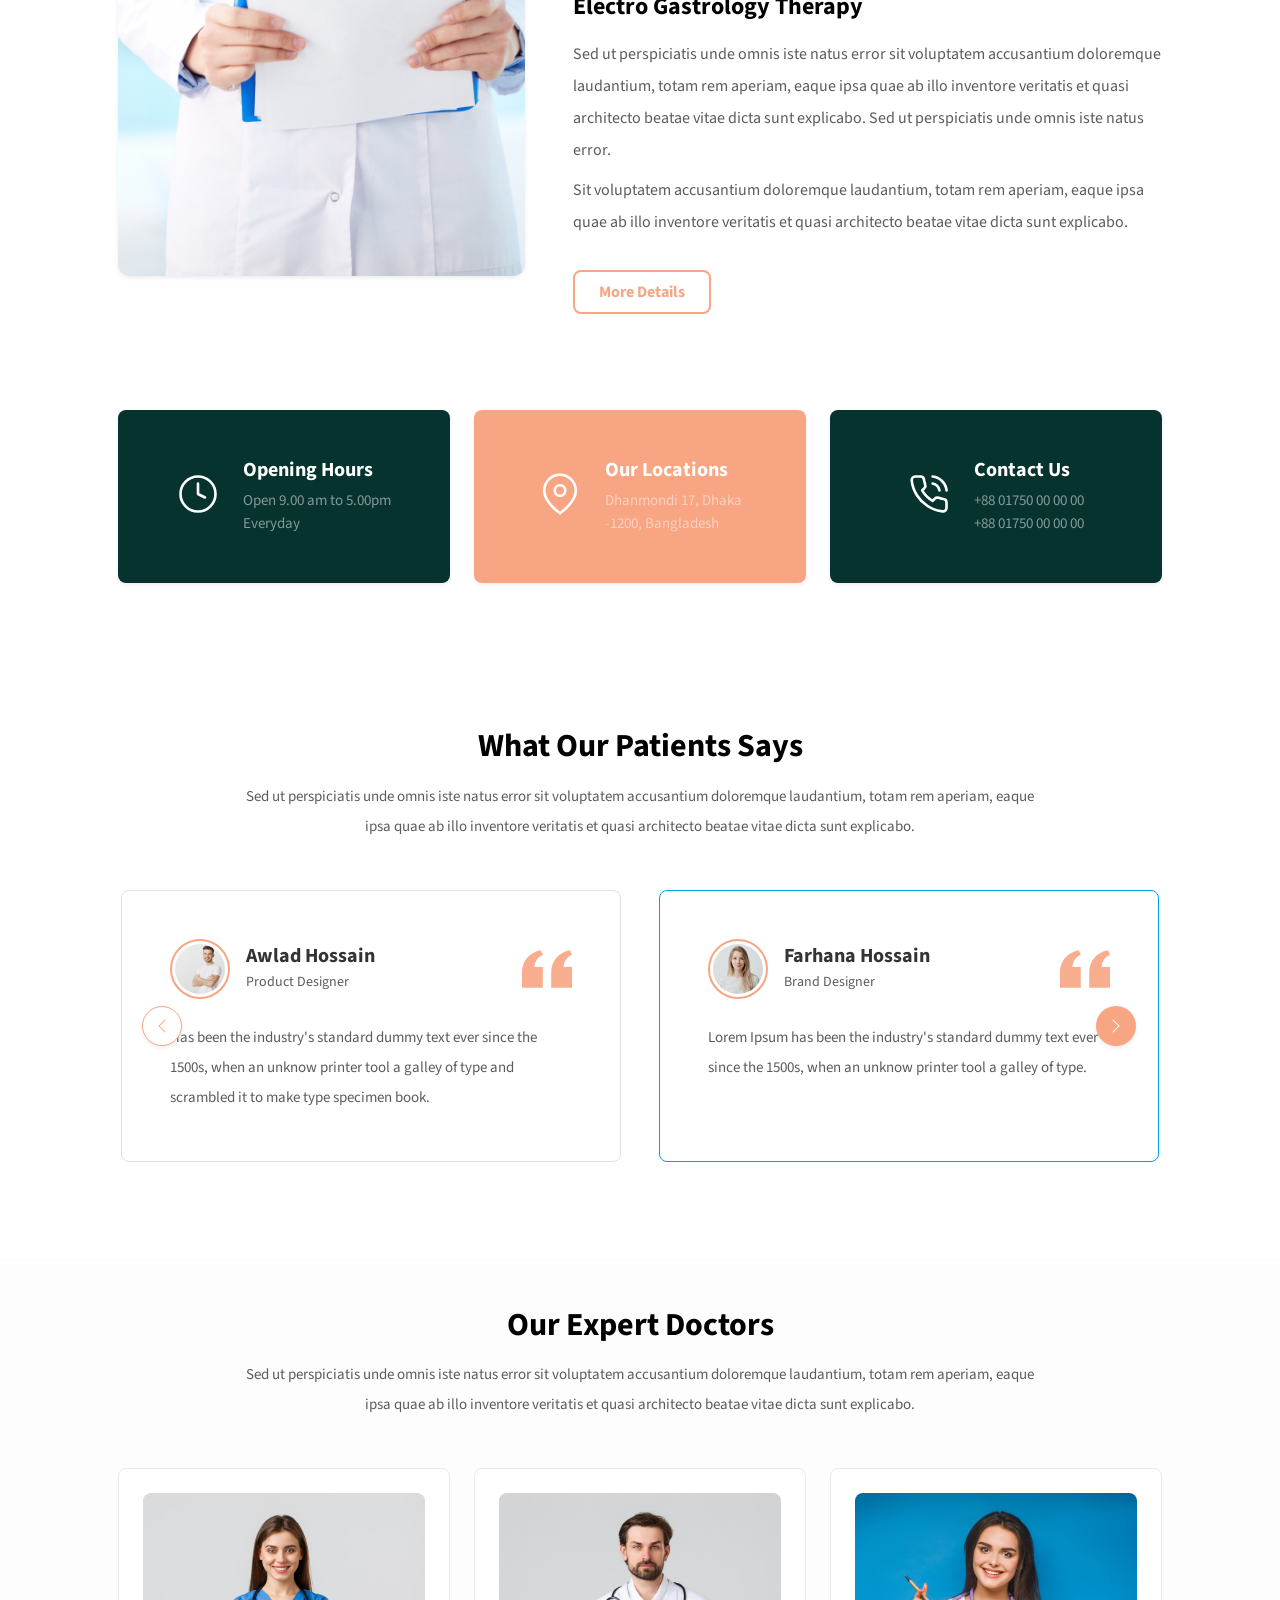
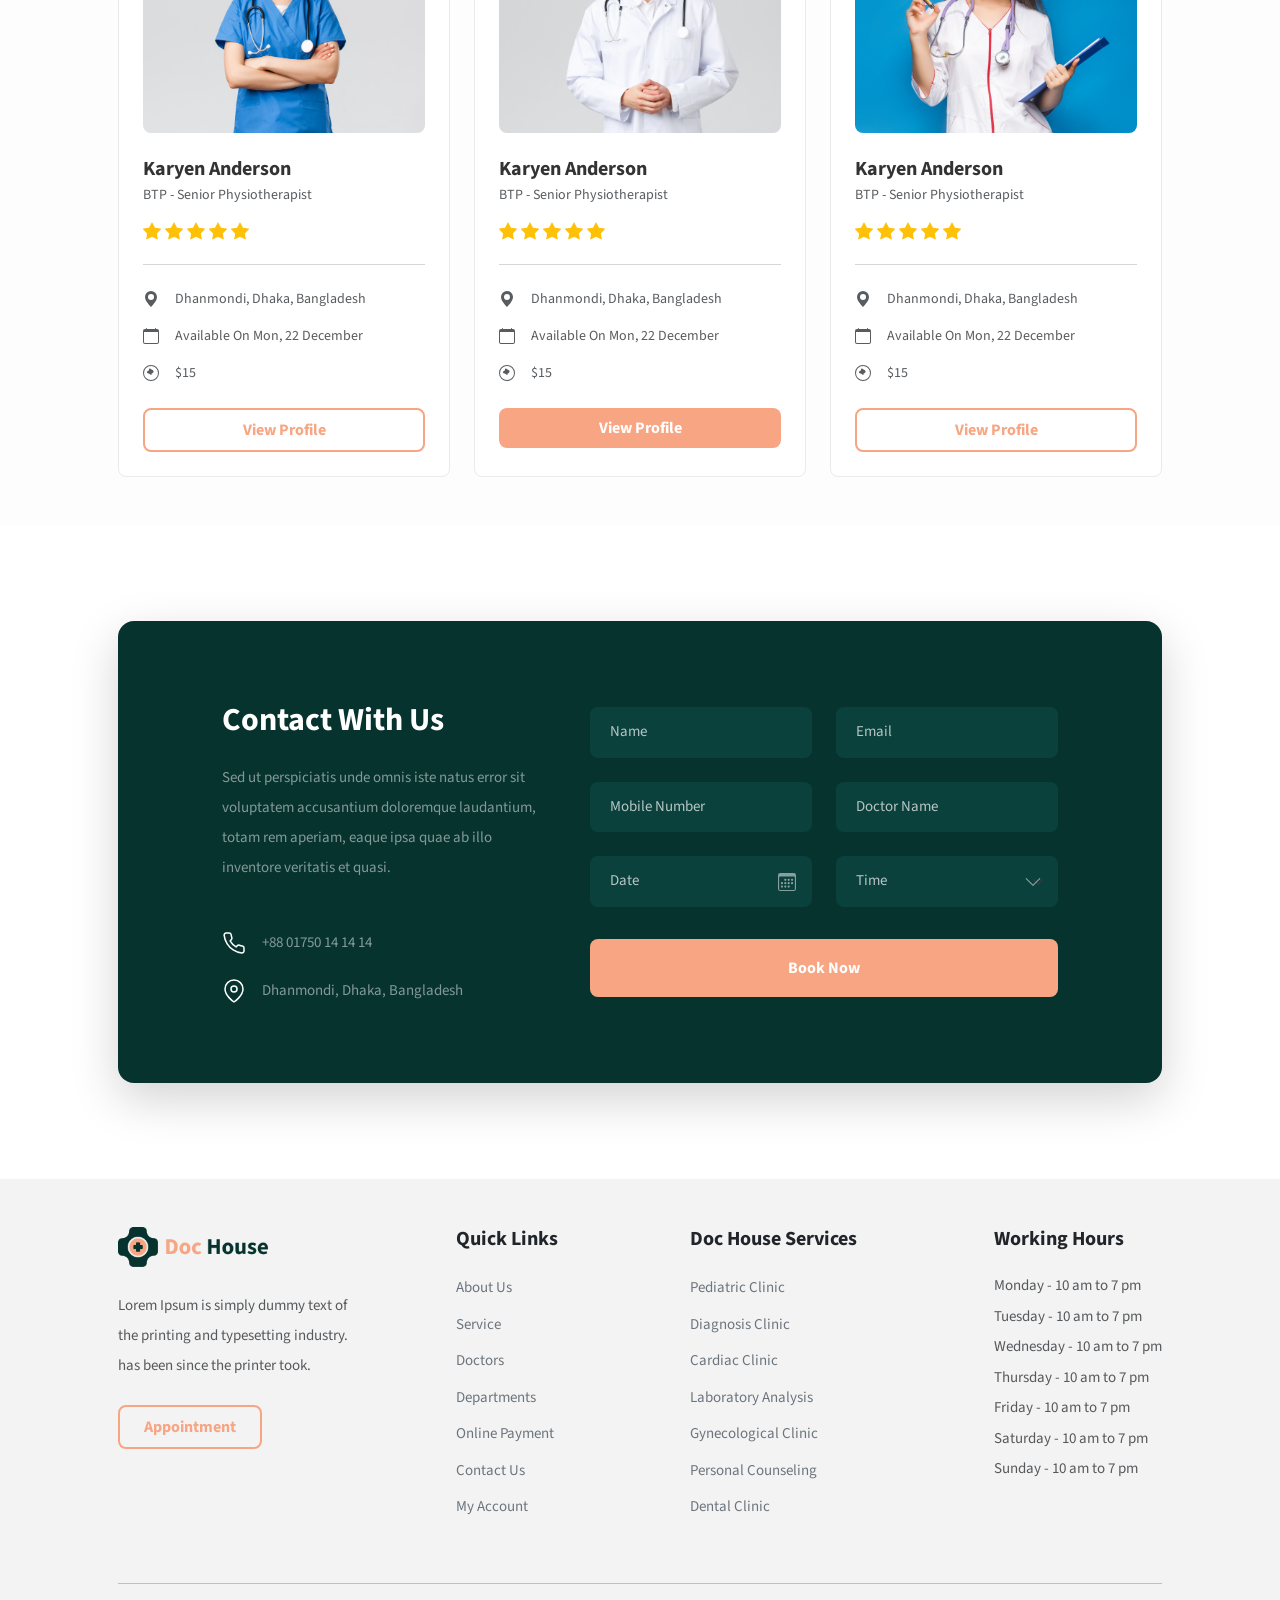
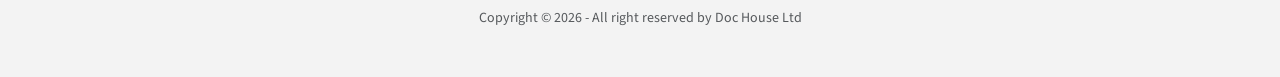
==== commit 8cf1486f: "form issue fix" ====
--- a/index.html
+++ b/index.html
@@ -808,136 +808,108 @@
 
     <!-- form -->
 
-    <section class="booking-section py-5 my-5">
-      <div class="container px-4 px-lg-5">
-        <div class="bg-dark-green rounded-3 p-4 p-lg-5 shadow form-shrink-wrap">
-          <div class="row align-items-center g-5">
-            <div class="col-lg-5 text-white">
-              <div class="text-center text-lg-start">
-                <h2 class="fw-bold mb-4">Contact With Us</h2>
-                <p
-                  class="mb-5 text-white-50 lh-lg mx-auto mx-lg-0"
-                  style="font-size: 15px; max-width: 400px"
-                >
-                  Sed ut perspiciatis unde omnis iste natus error sit voluptatem
-                  usantium doloremque laudantium, totam rem aperiam, eaque ipsa
-                  quae ab illo inventore veritatis et quasi.
-                </p>
-              </div>
-
-              <div class="contact-details">
-                <div
-                  class="d-flex align-items-center mb-4 justify-content-start"
-                >
-                  <svg
-                    xmlns="http://www.w3.org/2000/svg"
-                    width="24"
-                    height="24"
-                    fill="none"
-                    stroke="currentColor"
-                    stroke-width="1.5"
-                    stroke-linecap="round"
-                    stroke-linejoin="round"
-                    class="me-3 text-white"
-                  >
-                    <path
-                      d="M22 16.92v3a2 2 0 0 1-2.18 2 19.79 19.79 0 0 1-8.63-3.07 19.5 19.5 0 0 1-6-6 19.79 19.79 0 0 1-3.07-8.67A2 2 0 0 1 4.11 2h3a2 2 0 0 1 2 1.72 12.84 12.84 0 0 0 .7 2.81 2 2 0 0 1-.45 2.11L8.09 9.91a16 16 0 0 0 6 6l1.27-1.27a2 2 0 0 1 2.11-.45 12.84 12.84 0 0 0 2.81.7A2 2 0 0 1 22 16.92z"
-                    ></path>
-                  </svg>
-                  <span class="text-white-50">+88 01750 14 14 14</span>
+<section class="booking-section py-5 my-5">
+  
+  <div class="container px-4 px-lg-5">
+    <!-- The Dark Green Background Wrapper -->
+    <div class="rounded-4 shadow-lg form-shrink-wrap">
+      <div class="row align-items-center g-5">
+        
+        <!-- Left Column: Contact Info -->
+        <div class="col-lg-5 text-white">
+          <div class="text-center text-lg-start">
+            <h2 class="fw-bold mb-4">Contact With Us</h2>
+            <p class="mb-5 text-white-50 lh-lg mx-auto mx-lg-0" style="font-size: 15px; max-width: 400px;">
+              Sed ut perspiciatis unde omnis iste natus error sit voluptatem
+              accusantium doloremque laudantium, totam rem aperiam, eaque ipsa
+              quae ab illo inventore veritatis et quasi.
+            </p>
+          </div>
+
+          <div class="contact-details">
+            <div class="d-flex align-items-center mb-4 justify-content-center justify-content-lg-start">
+              <svg xmlns="http://www.w3.org/2000/svg" width="24" height="24" fill="none" stroke="currentColor" stroke-width="1.5" stroke-linecap="round" stroke-linejoin="round" class="me-3 text-white">
+                <path d="M22 16.92v3a2 2 0 0 1-2.18 2 19.79 19.79 0 0 1-8.63-3.07 19.5 19.5 0 0 1-6-6 19.79 19.79 0 0 1-3.07-8.67A2 2 0 0 1 4.11 2h3a2 2 0 0 1 2 1.72 12.84 12.84 0 0 0 .7 2.81 2 2 0 0 1-.45 2.11L8.09 9.91a16 16 0 0 0 6 6l1.27-1.27a2 2 0 0 1 2.11-.45 12.84 12.84 0 0 0 2.81.7A2 2 0 0 1 22 16.92z"></path>
+              </svg>
+              <span class="text-white-50" style="font-size: 15px;">+88 01750 14 14 14</span>
+            </div>
+
+            <div class="d-flex align-items-center justify-content-center justify-content-lg-start">
+              <svg xmlns="http://www.w3.org/2000/svg" width="24" height="24" fill="none" stroke="currentColor" stroke-width="1.5" stroke-linecap="round" stroke-linejoin="round" class="me-3 text-white">
+                <path d="M21 10c0 7-9 13-9 13s-9-6-9-13a9 9 0 0 1 18 0z"></path>
+                <circle cx="12" cy="10" r="3"></circle>
+              </svg>
+              <span class="text-white-50" style="font-size: 15px;">Dhanmondi, Dhaka, Bangladesh</span>
+            </div>
+          </div>
+        </div>
+
+        <!-- Right Column: Form -->
+        <div class="col-lg-7">
+          <form>
+            <div class="row g-4">
+              <div class="col-md-6">
+                <input type="text" class="form-control custom-dark-input rounded-3" placeholder="Name" />
+              </div>
+              <div class="col-md-6">
+                <input type="email" class="form-control custom-dark-input rounded-3" placeholder="Email" />
+              </div>
+              <div class="col-md-6">
+                <input type="tel" class="form-control custom-dark-input rounded-3" placeholder="Mobile Number" />
+              </div>
+              <div class="col-md-6">
+                <input type="text" class="form-control custom-dark-input rounded-3" placeholder="Doctor Name" />
+              </div>
+              
+              <!-- DATE FIELD WITH BOOTSTRAP SVG OVERLAY -->
+              <div class="col-md-6">
+                <div class="position-relative">
+                  <input 
+                    type="text" 
+                    class="form-control custom-dark-input rounded-3 pe-5 custom-date-hide-icon" 
+                    placeholder="Date" 
+                    onfocus="(this.type='date')" 
+                    onblur="if(!this.value) this.type='text'"
+                  />
+                  <!-- Bootstrap Calendar SVG -->
+                  <svg xmlns="http://www.w3.org/2000/svg" width="18" height="18" fill="currentColor" class="bi bi-calendar3 position-absolute top-50 end-0 translate-middle-y me-3 text-white-50" viewBox="0 0 16 16" style="pointer-events: none;">
+                    <path d="M14 0H2a2 2 0 0 0-2 2v12a2 2 0 0 0 2 2h12a2 2 0 0 0 2-2V2a2 2 0 0 0-2-2M1 3.857C1 3.384 1.448 3 2 3h12c.552 0 1 .384 1 .857v10.286c0 .473-.448.857-1 .857H2c-.552 0-1-.384-1-.857z"/>
+                    <path d="M6.5 7a1 1 0 1 0 0-2 1 1 0 0 0 0 2m3 0a1 1 0 1 0 0-2 1 1 0 0 0 0 2m3 0a1 1 0 1 0 0-2 1 1 0 0 0 0 2m-9 3a1 1 0 1 0 0-2 1 1 0 0 0 0 2m3 0a1 1 0 1 0 0-2 1 1 0 0 0 0 2m3 0a1 1 0 1 0 0-2 1 1 0 0 0 0 2m3 0a1 1 0 1 0 0-2 1 1 0 0 0 0 2m-9 3a1 1 0 1 0 0-2 1 1 0 0 0 0 2m3 0a1 1 0 1 0 0-2 1 1 0 0 0 0 2m3 0a1 1 0 1 0 0-2 1 1 0 0 0 0 2"/>
+                  </svg>
                 </div>
-
-                <div class="d-flex align-items-center justify-content-start">
-                  <svg
-                    xmlns="http://www.w3.org/2000/svg"
-                    width="24"
-                    height="24"
-                    fill="none"
-                    stroke="currentColor"
-                    stroke-width="1.5"
-                    stroke-linecap="round"
-                    stroke-linejoin="round"
-                    class="me-3 text-white"
-                  >
-                    <path
-                      d="M21 10c0 7-9 13-9 13s-9-6-9-13a9 9 0 0 1 18 0z"
-                    ></path>
-                    <circle cx="12" cy="10" r="3"></circle>
-                  </svg>
-                  <span class="text-white-50"
-                    >Dhanmondi, Dhaka, Bangladesh</span
-                  >
+              </div>
+              
+              <!-- TIME FIELD WITH BOOTSTRAP SVG OVERLAY -->
+              <div class="col-md-6">
+                <div class="position-relative">
+                  <!-- Notice the "required" attribute here for the placeholder trick -->
+                  <select class="form-select custom-dark-input rounded-3 pe-5 custom-select-hide-icon" required>
+                    <option value="" selected disabled>Time</option>
+                    <option value="morning" style="background-color: #07332f;">Morning (9:00 AM - 12:00 PM)</option>
+                    <option value="afternoon" style="background-color: #07332f;">Afternoon (1:00 PM - 5:00 PM)</option>
+                    <option value="evening" style="background-color: #07332f;">Evening (6:00 PM - 9:00 PM)</option>
+                  </select>
+                  <!-- Bootstrap Chevron Down SVG -->
+                  <svg xmlns="http://www.w3.org/2000/svg" width="18" height="18" fill="currentColor" class="bi bi-chevron-down position-absolute top-50 end-0 translate-middle-y me-3 text-white-50" viewBox="0 0 16 16" style="pointer-events: none;">
+                    <path fill-rule="evenodd" d="M1.646 4.646a.5.5 0 0 1 .708 0L8 10.293l5.646-5.647a.5.5 0 0 1 .708.708l-6 6a.5.5 0 0 1-.708 0l-6-6a.5.5 0 0 1 0-.708z"/>
+                  </svg>
                 </div>
               </div>
-            </div>
-
-            <div class="col-lg-7">
-              <form>
-                <div class="row g-3">
-                  <div class="col-md-6">
-                    <input
-                      type="text"
-                      class="form-control form-control-custom"
-                      placeholder="Name"
-                    />
-                  </div>
-                  <div class="col-md-6">
-                    <input
-                      type="email"
-                      class="form-control form-control-custom"
-                      placeholder="Email"
-                    />
-                  </div>
-                  <div class="col-md-6">
-                    <input
-                      type="tel"
-                      class="form-control form-control-custom"
-                      placeholder="Mobile Number"
-                    />
-                  </div>
-                  <div class="col-md-6">
-                    <input
-                      type="text"
-                      class="form-control form-control-custom"
-                      placeholder="Doctor Name"
-                    />
-                  </div>
-                  <div class="col-md-6">
-                    <input
-                      type="date"
-                      class="form-control form-control-custom"
-                      placeholder="Date"
-                    />
-                  </div>
-                  <div class="col-md-6">
-                    <select class="form-select form-control-custom">
-                      <option selected disabled>Time</option>
-                      <option value="morning">
-                        Morning (9:00 AM - 12:00 PM)
-                      </option>
-                      <option value="afternoon">
-                        Afternoon (1:00 PM - 5:00 PM)
-                      </option>
-                      <option value="evening">
-                        Evening (6:00 PM - 9:00 PM)
-                      </option>
-                    </select>
-                  </div>
-                  <div class="col-12 mt-4">
-                    <button
-                      type="submit"
-                      class="btn btn-custom w-100 py-3 fw-bold rounded-3"
-                    >
-                      Book Now
-                    </button>
-                  </div>
-                </div>
-              </form>
-            </div>
-          </div>
-        </div>
+              
+              <div class="col-12 mt-4 pt-2">
+                <button type="submit" class="btn w-100 py-3 fw-bold rounded-3 text-white" style="background-color: #f7a582;">
+                  Book Now
+                </button>
+              </div>
+            </div>
+          </form>
+        </div>
+
       </div>
-    </section>
+    </div>
+  </div>
+</section>
+
     <!-- form -->
 
     <!-- footer -->
--- a/style.css
+++ b/style.css
@@ -362,7 +362,7 @@
 }
 
 /* form */
-.form-control-custom {
+/* .form-control-custom {
   background-color: rgba(255, 255, 255, 0.08);
   border: 1px solid rgba(255, 255, 255, 0.1);
   color: #ffffff;
@@ -394,7 +394,58 @@
   filter: invert(1);
   opacity: 0.6;
   cursor: pointer;
-}
+} */
+/* 1. Forces the main container to be dark green */
+    .form-shrink-wrap {
+      background-color: #07332f !important;
+      padding: 80px 10% !important;
+    }
+
+    /* 2. Styles the input fields */
+    .custom-dark-input {
+      background-color: #0b413c !important; 
+      border: none !important;              
+      color: #ffffff !important;
+      padding: 14px 20px;
+      font-size: 15px;
+      box-shadow: none !important;
+      font-weight: 400 !important; /* Forces all inputs to be normal weight */
+    }
+    
+    .custom-dark-input::placeholder {
+      color: rgba(255, 255, 255, 0.7) !important; 
+    }
+    
+    .custom-dark-input:focus {
+      background-color: #0d4a44 !important;
+    }
+    
+    /* 3. Fixes the Select Dropdown "Placeholder" color */
+    select.custom-dark-input:invalid {
+      color: rgba(255, 255, 255, 0.7) !important; /* Faded color before selection */
+    }
+    select.custom-dark-input option {
+      color: #ffffff !important; /* Turns white in the dropdown menu */
+    }
+
+    /* 4. Hides the native browser select arrow completely */
+    .custom-select-hide-icon {
+      -webkit-appearance: none;
+      -moz-appearance: none;
+      appearance: none;
+    }
+    
+    /* 5. Expands the invisible calendar clicker over the whole field */
+    .custom-date-hide-icon::-webkit-calendar-picker-indicator {
+      opacity: 0;
+      cursor: pointer;
+      position: absolute;
+      top: 0;
+      left: 0;
+      width: 100%;
+      height: 100%;
+      z-index: 10;
+    }
 
 /* footer */
 .footer-links li {
